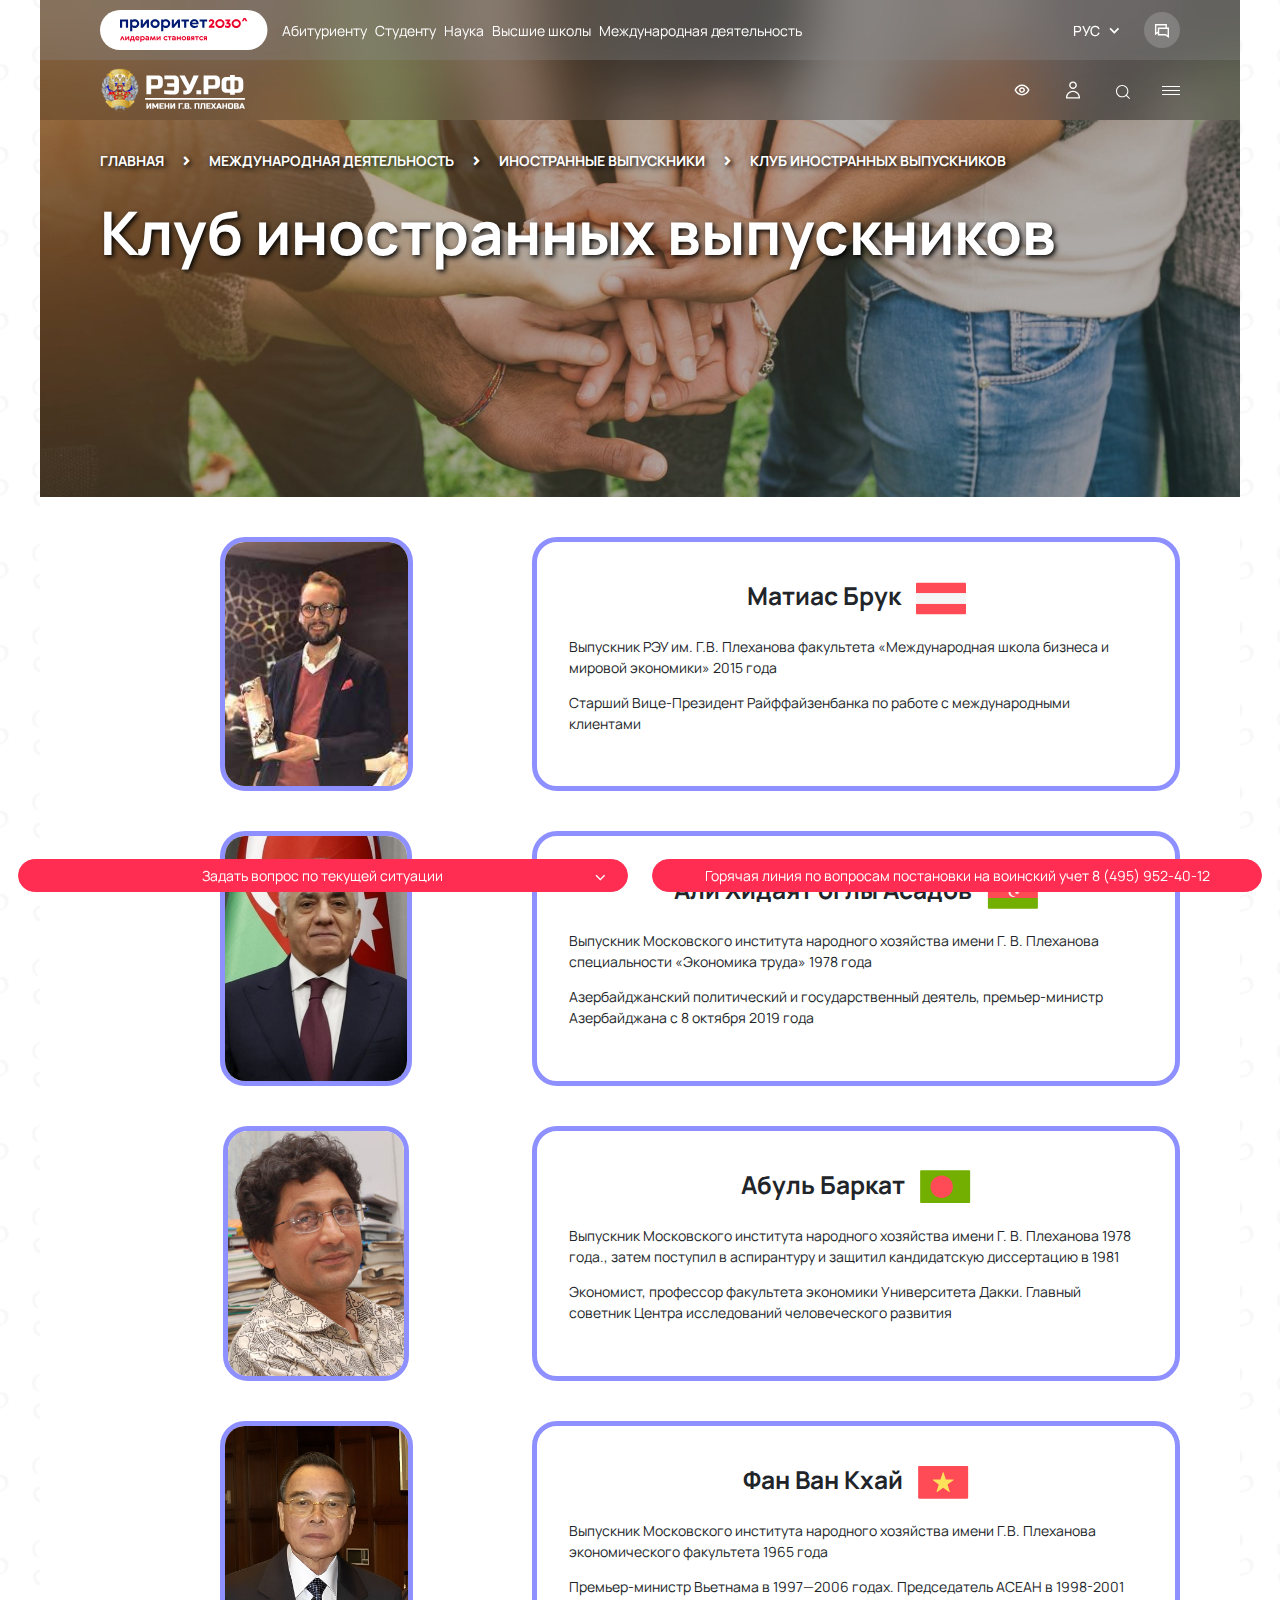
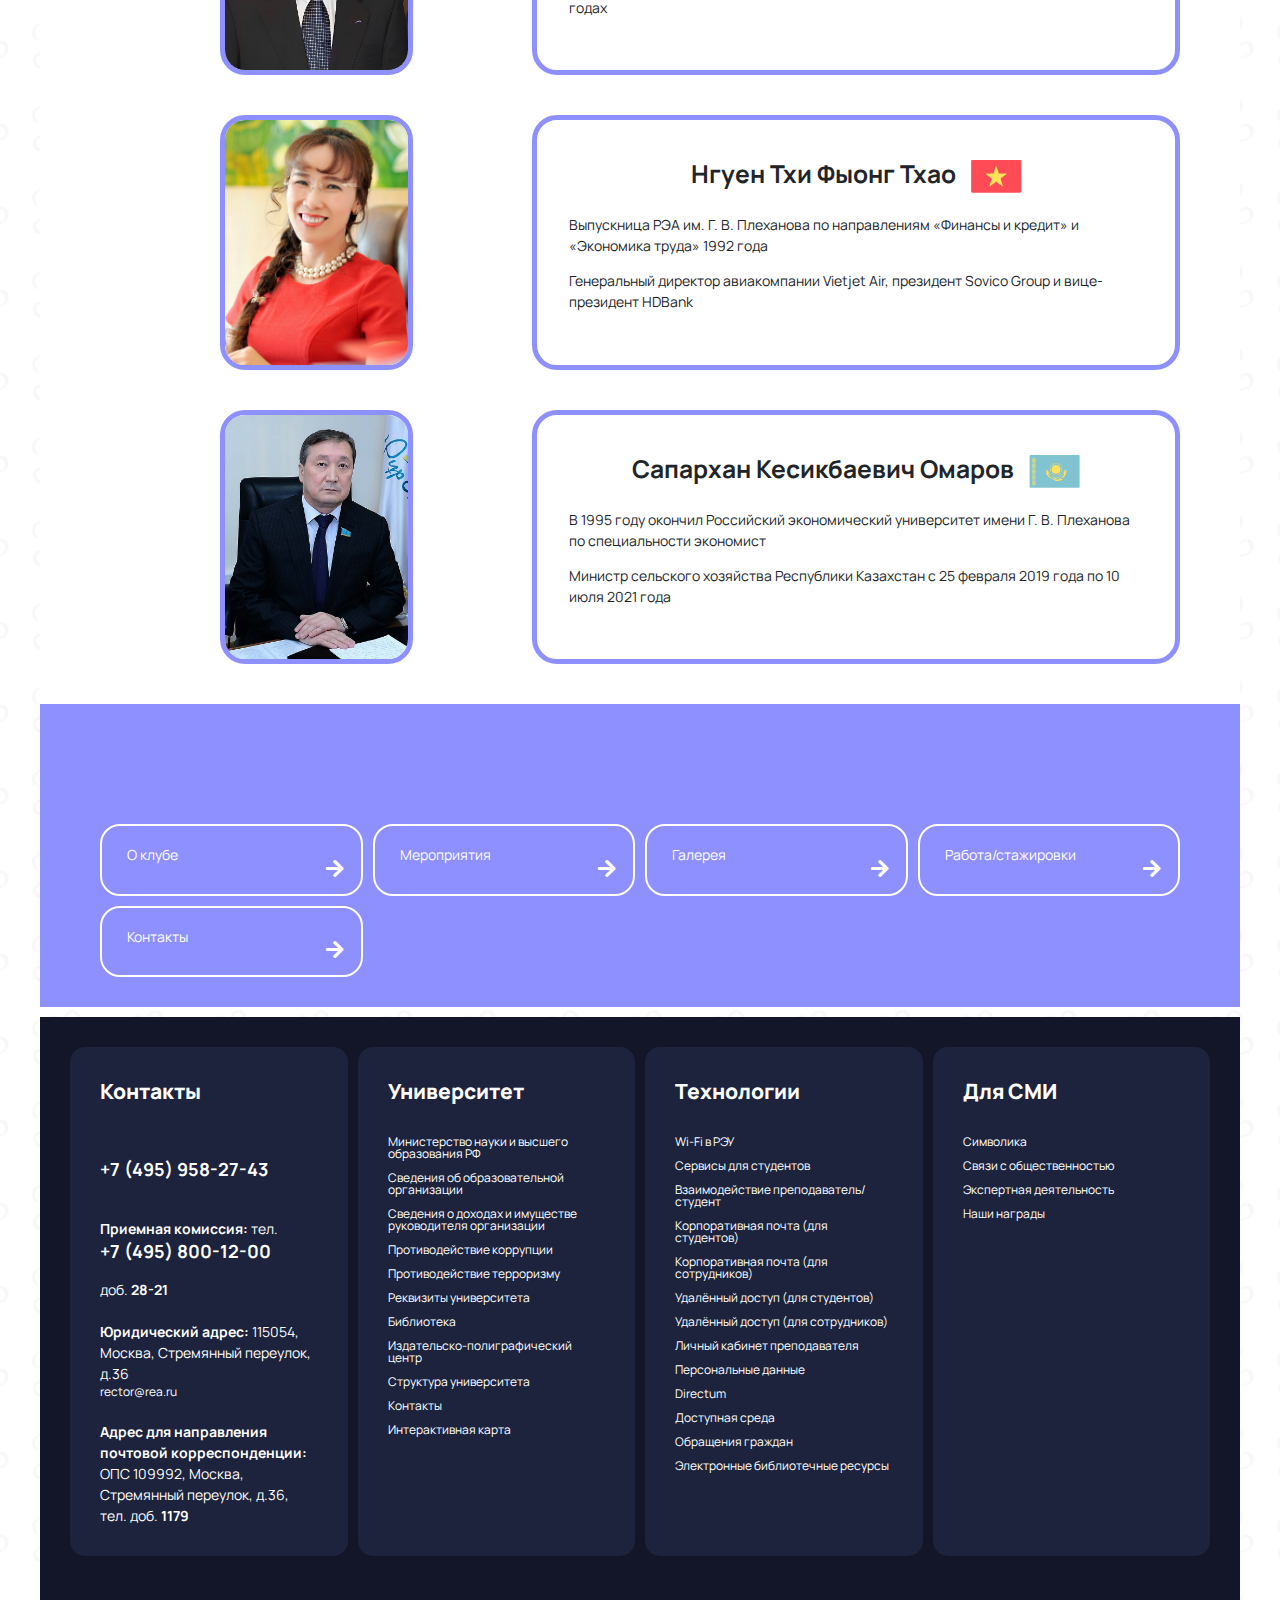
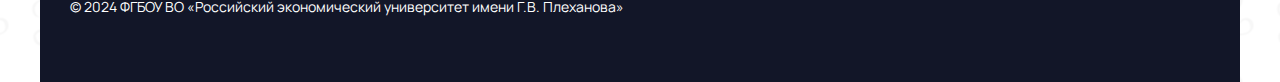
==== index.html @ 21e9872c "Rename klub-inostrannyih-vyipusknikov.html to index.html" ====
<!DOCTYPE html>
<html lang="ru-RU">

<head>
    <meta charset="UTF-8">
    <meta http-equiv="X-UA-Compatible" content="IE=edge">
    <meta name="viewport" content="width=device-width, initial-scale=1">
    <meta name="csrf-param" content="_csrf-frontend">
    <meta name="csrf-token"
        content="WJQtCmitI7JNVRBdXIQ_d-mtiJDfvGZlPMMOCi61R8Z1zR1SXeQa-H4Wfi8XtXdEvMzyopKIHhRY9HpNSdgj9w==">
    <title>Клуб иностранных выпускников - РЭУ им. Г.В. Плеханова</title>

    <meta http-equiv="Content-Type" content="text/html; charset=UTF-8" />

    <link rel="preload" href="rea/fonts/static/Manrope-Regular.ttf" as="font" type="font/ttf" crossorigin>
    <link rel="preload" href="rea/fonts/static/Manrope-Bold.ttf" as="font" type="font/ttf" crossorigin>
    <link rel="preload" href="rea/fonts/static/Manrope-ExtraBold.ttf" as="font" type="font/ttf" crossorigin>
    <link rel="preload" href="rea/fonts/static/Manrope-ExtraLight.ttf" as="font" type="font/ttf" crossorigin>
    <link rel="preload" href="rea/fonts/static/Manrope-Light.ttf" as="font" type="font/ttf" crossorigin>
    <link rel="preload" href="rea/fonts/static/Manrope-Medium.ttf" as="font" type="font/ttf" crossorigin>

    <meta name="description"
        content="Российский экономический университет им. Г.В. Плеханова является крупнейшей образовательной организацией">
    <link href="storage/image/06/06318318e648eccdb2611420fadf16a1.svg" rel="apple-touch-icon">
    <link href="storage/image/06/06318318e648eccdb2611420fadf16a1.svg" rel="shortcut icon">
    <link href="https://use.fontawesome.com/releases/v5.3.1/css/all.css" rel="stylesheet">
    <link href="css/home.css" rel="stylesheet">
    <link href="rea/stylesheet/bootstrap.min.css" rel="stylesheet">
    <link href="rea/stylesheet/bootstrap-custom-components.css" rel="stylesheet">
    <link href="rea/stylesheet/sly.css" rel="stylesheet">
    <link href="rea/javascript/slick.css" rel="stylesheet">
    <link href="rea/stylesheet/slick-theme.css" rel="stylesheet">
    <link href="rea/javascript/owl.carousel.min.css" rel="stylesheet">
    <link href="rea/stylesheet/jquery.fancybox.min.css" rel="stylesheet">
    <link href="rea/stylesheet/main.css" rel="stylesheet">
    <link href="rea/stylesheet/page-news.css" rel="stylesheet">
    <link href="rea/stylesheet/page-search.css" rel="stylesheet">
    <link href="rea/stylesheet/directions-filter-helper.css" rel="stylesheet">
    <link href="rea/stylesheet/staff.css" rel="stylesheet">
    <link href="rea/stylesheet/assist-main.css" rel="stylesheet">
    <link href="rea/stylesheet/assist-modal.css" rel="stylesheet">
    <link href="rea/stylesheet/assist-styles.css" rel="stylesheet">
    <link href="css/select2.min.css" rel="stylesheet">
    <link href="css/select2-bootstrap4.min.css" rel="stylesheet">
    <link href="rea/stylesheet/menu-blocks.css" rel="stylesheet">
    <link href="rea/stylesheet/main-ar.css" rel="stylesheet">
    <script src="assets/2104474/jquery.js"></script>
    <script src="assets/8ab3909c/yii.js"></script>
    <script src="rea/javascript/reu-digital.js"></script>

    <link rel="stylesheet" href="css/main-information.css">
</head>

<body id="top-page" class="inner-page-body">


    <div class="modal fade assistpanelModal" id="assistpanelModal" tabindex="-1" role="dialog"
        aria-labelledby="assistpanelLabel" aria-hidden="true">
        <div class="modal-dialog  modal-lg" role="document">
            <div class="modal-content">
                <div class="modal-header">
                    <button type="button" class="close cl-dop assist-modal-close" data-dismiss="modal"
                        aria-label="Close">
                        <i class="fa fa-times"></i>
                    </button>
                    <h3 class="modal-title text-center" id="exampleModalLabel">
                        Настройки для слабовидящих </h3>
                </div>
                <div class="modal-body">
                    <div class="special-access-wrap">
                        <div class="assist-bar" id="assist-bar">
                            <div class="row">
                                <div class="assist-bar-section size-section col-lg-12">
                                    <span class="assist-secion-label">
                                        Размер шрифта </span>
                                    <ul class="size-select">
                                        <li class="size-normal active" data-classname="" data-discard="true"
                                            title="Сброс">A</li>
                                        <li class="size-increased" data-classname="assist-increased"
                                            title="Увеличенный">A</li>
                                        <li class="size-medium" data-classname="assist-medium" title="Крупный">A</li>
                                        <li class="size-large" data-classname="assist-large" title="Большой">A</li>
                                    </ul>
                                </div>



                                <div class="assist-bar-section color-section col-lg-12">
                                    <span class="assist-secion-label">
                                        Цвет сайта </span>
                                    <ul class="color-select">
                                        <li class="color-default active" data-classname="" data-discard="true">А</li>
                                        <li class="color-normal" data-classname="assist-white">А</li>
                                        <li class="color-invert" data-classname="assist-invert">А</li>
                                        <li class="color-blue" data-classname="assist-blue">А</li>
                                    </ul>
                                </div>
                                <div class="assist-bar-section col-lg-12 image-section">
                                    <span class="assist-secion-label">
                                        Изображения </span>
                                    <ul class="image-select">
                                        <li class="image-normal  active" data-classname="" data-discard="true">
                                            <img src="rea/images/assist-ico-img.svg">
                                            &nbsp;Цветные
                                        </li>
                                        <li class="image-none" data-classname="assist-no-image">
                                            <img src="rea/images/assist-ico-no-img.svg">
                                            &nbsp;Отключить
                                        </li>
                                    </ul>
                                </div>


                                <div class="assist-bar-section col-lg-12 font-section">
                                    <span class="assist-secion-label">
                                        Шрифт </span>
                                    <ul class="font-select">
                                        <li class="font-arial active" data-classname="" data-discard="true">
                                            Без засечек </li>
                                        <li class="font-times" data-classname="assist-font-times">
                                            С засечками </li>
                                    </ul>
                                </div>

                                <div class="assist-bar-section  spacing-section col-lg-12">
                                    <span class="assist-secion-label">
                                        Интервал между буквами </span>
                                    <ul class="spacing-select">
                                        <li class="spacing-normal  active" data-classname="" data-discard="true">
                                            Нормальный </li>
                                        <li class="spacing-medium" data-classname="assist-spacing-medium">
                                            Увеличенный </li>
                                        <li class="spacing-large" data-classname="assist-spacing-large">
                                            Большой </li>
                                    </ul>
                                </div>
                                <div class="assist-bar-section col-lg-12 lineheight-section">
                                    <span class="assist-secion-label">
                                        Интервал между строками </span>
                                    <ul class="lineheight-select">
                                        <li class="lineheight-normal  active" data-classname="" data-discard="true">
                                            Нормальный<br>
                                            интервал </li>
                                        <li class="lineheight-medium" data-classname="assist-lineheight-medium">
                                            Увеличенный<br>
                                            интервал </li>
                                        <li class="lineheight-large" data-classname="assist-lineheight-large">
                                            Большой<br>
                                            интервал </li>
                                    </ul>
                                </div>

                            </div>
                        </div>
                    </div>
                </div>
                <div class="modal-footer text-center">

                    <button type="button" class="btn btn-primary btn-discard-assist btn-discard-assist "
                        id="btn-discard-assist">
                        <i class="fa fa-refresh" aria-hidden="true"></i>
                        &nbsp;Сбросить </button>

                    <button type="button" class="btn btn-secondary cl-dop btn-close-assist" id="btn-close-assist"
                        data-dismiss="modal">
                        <i class="fa fa-times"></i>
                        &nbsp;Закрыть </button>

                </div>
            </div>
        </div>
    </div>

    <div class="flex-top-header">
        <div class="header-nav-wrap">
            <div class="container">
                <div class="menu-block">
                    <div class="priority-2030-btn mr-3">
                        <a href="/spetsproekt/prioritet-2030"><img src="rea/images/priority-2030-svg.svg" width="168"
                                height="42"></a>
                    </div>

                    <nav class="menu-home-blocks"><a href="/pk/entrant">Абитуриенту</a><a
                            href="/studentu">Студенту</a><a href="/science">Наука</a><a href="/structure/hs">Высшие
                            школы</a><a href="/mejdunarodnaya-deyatelnost">Международная деятельность</a></nav>
                    <div class="ml-auto menu-language-nav dropdown">
                        <button class="dropdown-toggle menu-language-button" type="button" id="dropdownMenuButton"
                            data-toggle="dropdown" aria-haspopup="true" aria-expanded="false">
                            РУС
                            <!--
                        <img src="/rea/images/flagRU.svg" width="27" height="20" title="Русская версия">
                                                                                                                                                -->
                        </button>
                        <ul class=" dropdown-menu" aria-labelledby="dropdownMenuButton">
                            <li class="dropdown-item">
                                <a href="/~lang/en-UK" title="English version">ENG</a>
                            </li>
                            <li class="dropdown-item">
                                <a href="/~lang/es-ES" title="Spanish version">ESP</a>
                            </li>
                            <li class="dropdown-item">
                                <a href="/~lang/ch-CH" title="Chinese version">CHN</a>
                            </li>
                            <!--                            <li class="dropdown-item">
                                <a href="/~lang/ar-AE" title="Emirates version">UAE</a>                            </li>
                        -->
                            <!--
                                                                        <li class="dropdown-item">
                            <a href="/~lang/en-UK" title="English version"><img src="/rea/images/flagEN.svg" width="27" height="20" alt=""></a>                        </li>
                                                                        <li class="dropdown-item">
                            <a href="/~lang/es-ES" title="Spanish version"><img src="/rea/images/flagES.svg" width="27" height="20" alt=""></a>                        </li>
                                                                        <li class="dropdown-item">
                            <a href="/~lang/ch-CH" title="Chinese version"><img src="/rea/images/flagCN.svg" width="27" height="20" alt=""></a>                        </li>
                                                                            <li class="dropdown-item">
                                <a href="/~lang/ar-AE" title="Emirates version"><img src="/rea/images/flagAR.png" width="27" height="20" alt=""></a>                            </li>
                                                -->
                        </ul>
                    </div>


                    <div class="btn-header-question-wrap ml-3">
                        <button class="btn btn-header-question" id="js-btn-header-question">
                            Вопрос приемной комиссии </button>
                    </div>


                    <button class="burger-menu burger-mobile-landcape js-toggle-menu-landscape" style="display:none">
                        <span class="burger-icon"></span>
                    </button>
                    <!-- 	<div class="menu-external-links ">
                         <a href="#">Поступление</a>

                        <a href="#">Высшие школы</a>


                    </div> -->

                </div>
            </div>
        </div>
        <div class="container">
            <div class="flex-row-top">
                <a href="https://www.xn--p1ag3a.xn--p1ai/news/24490-plehanovskiy-universitet-pervyiy--sredi-vuzov-rossii-udostoen-gosudarstvennoy-nagradyi-za-uspehi-v-trude"
                    class="order-for-success" title="Почетный знак Российской Федерации за успехи в труде">
                    <img src="rea/images/order-for-success.svg" width="40" height="46">
                </a>
                <a href="/" title="Home page" class="logo-block">
                    <span class="image-logo">
                        <img src="logo/rea-logo.svg" width="100">
                    </span>
                    <span class="text-logo">
                        <span class="slogan-full">
                            Российский экономический университет имени&nbsp;Г.В.&nbsp;Плеханова <span
                                class="slogan-short"></span>
                        </span>
                    </span>
                </a>


                <div class="user-menu-icons">
                    <button type="button" class="user-menu-item" data-toggle="modal" data-target="#assistpanelModal">
                        <svg width="16" height="12" viewBox="0 0 16 12" fill="none" xmlns="http://www.w3.org/2000/svg">
                            <path
                                d="M15.4374 5.725C13.9229 2.50063 11.0739 0.5 8 0.5C4.92607 0.5 2.07706 2.50063 0.562592 5.725C0.521309 5.81174 0.5 5.90536 0.5 6C0.5 6.09464 0.521309 6.18826 0.562592 6.275C2.07706 9.49938 4.92607 11.5 8 11.5C11.0739 11.5 13.9229 9.49938 15.4374 6.275C15.4787 6.18826 15.5 6.09464 15.5 6C15.5 5.90536 15.4787 5.81174 15.4374 5.725ZM8 10.125C5.62333 10.125 3.37411 8.55062 2.07706 6C3.37411 3.44937 5.62333 1.875 8 1.875C10.3767 1.875 12.6259 3.44937 13.9229 6C12.6259 8.55062 10.3767 10.125 8 10.125ZM8 3.25C7.40686 3.25 6.82705 3.41128 6.33387 3.71346C5.84069 4.01563 5.45631 4.44512 5.22933 4.94762C5.00234 5.45012 4.94295 6.00305 5.05867 6.5365C5.17438 7.06995 5.46001 7.55995 5.87942 7.94454C6.29883 8.32914 6.83319 8.59105 7.41493 8.69716C7.99667 8.80327 8.59966 8.74881 9.14765 8.54067C9.69564 8.33253 10.164 7.98005 10.4935 7.52782C10.8231 7.07558 10.999 6.5439 10.999 6C10.999 5.27065 10.683 4.57118 10.1206 4.05546C9.55817 3.53973 8.79537 3.25 8 3.25ZM8 7.375C7.70343 7.375 7.41352 7.29436 7.16694 7.14327C6.92035 6.99218 6.72816 6.77744 6.61466 6.52619C6.50117 6.27494 6.47148 5.99847 6.52933 5.73175C6.58719 5.46503 6.73 5.22003 6.93971 5.02773C7.14942 4.83543 7.4166 4.70447 7.70747 4.65142C7.99834 4.59837 8.29983 4.6256 8.57382 4.72967C8.84782 4.83374 9.08201 5.00997 9.24677 5.23609C9.41153 5.46221 9.49948 5.72805 9.49948 6C9.49948 6.36467 9.3415 6.71441 9.06029 6.97227C8.77908 7.23013 8.39769 7.375 8 7.375Z"
                                fill="white" />
                        </svg>
                    </button>
                    <a href="https://student.rea.ru/" class="user-menu-item user-menu">
                        <svg width="14" height="18" viewBox="0 0 14 18" fill="none" xmlns="http://www.w3.org/2000/svg">
                            <path fill-rule="evenodd" clip-rule="evenodd"
                                d="M7 0.5C4.87994 0.5 3.16129 2.15884 3.16129 4.20513C3.16129 6.25141 4.87994 7.91026 7 7.91026C9.12006 7.91026 10.8387 6.25141 10.8387 4.20513C10.8387 2.15884 9.12006 0.5 7 0.5ZM4.51613 4.20513C4.51613 2.88106 5.6282 1.80769 7 1.80769C8.3718 1.80769 9.48387 2.88106 9.48387 4.20513C9.48387 5.5292 8.3718 6.60256 7 6.60256C5.6282 6.60256 4.51613 5.5292 4.51613 4.20513Z"
                                fill="white" />
                            <path fill-rule="evenodd" clip-rule="evenodd"
                                d="M7 9.65385C3.13401 9.65385 0 12.6788 0 16.4103V17.5H14V16.4103C14 12.6788 10.866 9.65385 7 9.65385ZM7 10.9615C10.0421 10.9615 12.5222 13.2841 12.6407 16.1923H1.35927C1.4778 13.2841 3.95789 10.9615 7 10.9615Z"
                                fill="white" />
                        </svg>
                    </a>
                    <button type="button" class="user-menu-item">
                        <a class="search-menu">
                            <svg width="14" height="14" viewBox="0 0 14 14" fill="none"
                                xmlns="http://www.w3.org/2000/svg">
                                <path fill-rule="evenodd" clip-rule="evenodd"
                                    d="M6.18354 0C2.76846 0 0 2.76846 0 6.18354C0 9.59861 2.76846 12.3671 6.18354 12.3671C7.70025 12.3671 9.08943 11.821 10.1652 10.9147L13.2504 14L14 13.2504L10.9147 10.1652C11.821 9.08943 12.3671 7.70025 12.3671 6.18354C12.3671 2.76846 9.59861 0 6.18354 0ZM1.06003 6.18354C1.06003 3.3539 3.3539 1.06003 6.18354 1.06003C9.01317 1.06003 11.307 3.3539 11.307 6.18354C11.307 9.01317 9.01317 11.307 6.18354 11.307C3.3539 11.307 1.06003 9.01317 1.06003 6.18354Z"
                                    fill="white" />
                            </svg>
                        </a>
                    </button>
                    <button type="button" class="user-menu-item burger-menu js-toggle-menu">
                        <span class="burger-icon"></span>
                    </button>
                </div>
            </div>

        </div>
    </div>

    <div class="fixed-menu  fixed-menu-inner-page">
        <div class="inside-fixed-menu">
            <div class="full-inside-menu">

                <div class="search-input-block show-search_">
                    <div class="inside-search-input">
                        <span class="input-search-with-icon">
                            <span class="search-icon">
                                <svg width="14" height="14" viewBox="0 0 14 14" fill="none"
                                    xmlns="http://www.w3.org/2000/svg">
                                    <path fill-rule="evenodd" clip-rule="evenodd"
                                        d="M6.18354 0C2.76846 0 0 2.76846 0 6.18354C0 9.59861 2.76846 12.3671 6.18354 12.3671C7.70025 12.3671 9.08943 11.821 10.1652 10.9147L13.2504 14L14 13.2504L10.9147 10.1652C11.821 9.08943 12.3671 7.70025 12.3671 6.18354C12.3671 2.76846 9.59861 0 6.18354 0ZM1.06003 6.18354C1.06003 3.3539 3.3539 1.06003 6.18354 1.06003C9.01317 1.06003 11.307 3.3539 11.307 6.18354C11.307 9.01317 9.01317 11.307 6.18354 11.307C3.3539 11.307 1.06003 9.01317 1.06003 6.18354Z"
                                        fill="white" />
                                </svg>
                            </span>
                            <span class="clear-icon">
                                <svg width="14" height="14" viewBox="0 0 14 14" fill="none"
                                    xmlns="http://www.w3.org/2000/svg">
                                    <path d="M7 6L1 0L0 1L6 7L0 13L1 14L7 8L13 14L14 13L8 7L14 1L13 0L7 6Z"
                                        fill="black" />
                                </svg>
                            </span>
                            <form id="form-search" method="get" action="/~search">
                                <input type="text" class="search-input" id="search-input" name="FilterForm[search]"
                                    placeholder="Поиск по сайту">
                            </form>
                        </span>
                    </div>
                </div>

                <div class="grid flex-row-menu-inside" id="menu">

                    <div class="grid-item p-0 m-0 col-12 col-md-6 col-lg-4 btn-header-documents-grid-container">
                        <div class="btn-header-documents-wrap mb-4">
                            <a class="btn btn-secondary btn-header-documents"
                                href="https://www.xn--p1ag3a.xn--p1ai/%D0%BF%D1%80%D0%B8%D0%B5%D0%BC" target="_blank">
                                Подать документы на поступление </a>
                        </div>
                    </div>

                    <div class="grid-item universitet-flex white-flex-block col-12 col-md-6 col-lg-4">
                        <a href="/pk/entrant"><span class="name-block-white">Абитуриенту</span></a>
                        <br><a href="/studentu"><span class="name-block-white">Студенту</span></a>
                        <br><a href="/science"><span class="name-block-white">Наука</span></a>
                        <br><a href="/structure/hs"><span class="name-block-white">Высшие школы</span></a>
                        <br><a href="/mejdunarodnaya-deyatelnost"><span class="name-block-white">Международная
                                деятельность</span></a>
                    </div>

                    <div class="grid-item social-reu white-flex-block  col-12 col-md-6 col-lg-4"
                        style="background: #005FFF;">
                        <span class="name-reu">РЭУ в</span>
                        <nav><a href="https://vk.com/reu">ВКонтакте</a><a
                                href="https://t.me/PlekhanovUniverse">Telegram</a><a
                                href="https://ok.ru/group/62381463765190">Одноклассники</a><a
                                href="https://rutube.ru/channel/23762147/">Rutube</a><a
                                href="https://zen.yandex.ru/rea">Яндекс Дзен</a></nav>
                    </div>

                    <div class="grid-item menu-flex white-flex-block  col-12 col-md-6 col-lg-4">
                        <a href="/education/ob-universitete"><span
                                class="name-block-white">Университет&nbsp;&gt;</span></a>
                        <nav>
                            <a href="https://www.rea.ru/sveden/">Сведения об образовательной организации</a>
                            <a href="/mejdunarodnaya-deyatelnost">Международная деятельность</a>
                            <a href="https://ibs.rea.ru/uploads/panorama/index.html">Виртуальная панорама</a>
                            <a href="/education/ob-universitete/istoriya-universiteta">История</a>
                            <a href="/education/ob-universitete/simvolika">Символика</a>
                            <a href="/education/ob-universitete/nashi-nagradyi">Наши награды</a>
                            <a href="/education/ob-universitete/kontaktyi">Контакты</a>
                            <a href="/education/ob-universitete">Об университете</a>
                            <a href="/reu-v-reytingah">РЭУ в рейтингах</a>
                            <a href="https://in.umap.world/reu">Интерактивная карта</a>
                        </nav>
                    </div>
                    <div class="grid-item menu-flex white-flex-block  col-12 col-md-6 col-lg-4">
                        <a href="/pk/entrant"><span class="name-block-white">Абитуриенту&nbsp;&gt;</span></a>
                        <nav>
                            <a href="/pk/entrant/srednee-professionalnoe-obrazovanie">Колледжи и лицеи</a>
                            <a href="/pk/entrant/plehanovskaya-olimpiada-shkolnikov">Плехановская олимпиада
                                школьников</a>
                            <a href="/pk/entrant/podgotovitelnie-kursi">Подготовительные курсы</a>
                            <a href="/pk/entrant/bakalavriat-i-spetsialitet">Бакалавриат и специалитет</a>
                            <a href="/pk/entrant/magistratura">Магистратура</a>
                            <a
                                href="/structure/departments/upravlenie-attestatsii-i-podgotovki-nauchnyih-kadrov/postuplenie-v-aspiranturu">Докторантура
                                и аспирантура</a>
                            <a href="https://do.rea.ru">Дополнительное образование</a>
                        </nav>
                    </div>
                    <div class="grid-item menu-flex white-flex-block  col-12 col-md-6 col-lg-4">
                        <a href="https://do.rea.ru/"><span class="name-block-white">ДОПОЛНИТЕЛЬНОЕ ПРОФЕССИОНАЛЬНОЕ
                                ОБРАЗОВАНИЕ&nbsp;&gt;</span></a>
                        <nav>
                            <a href="https://mba.rea.ru/">Master of Business Administration (MBA)</a>
                            <a href="https://do.rea.ru/perepodgotovka">Профессиональная переподготовка</a>
                            <a href="https://do.rea.ru/povyshenie-kvalifikatsii">Повышение квалификации</a>
                            <a href="https://do.rea.ru/kursy-seminary-itreningi">Мастер-классы, семинары и тренинги</a>
                            <a href="https://do.rea.ru/distantsionnoe-obuchenie">Программы ДПО в дистанционном
                                формате</a>
                            <a
                                href="/structure/departments/institut-biznesa-i-upravlencheskogo-obrazovaniya/fakultet-dopolnitelnogo-professionalnogo-obrazovaniya">Факультет
                                дополнительного профессионального образования</a>
                        </nav>
                    </div>
                    <div class="grid-item menu-flex white-flex-block  col-12 col-md-6 col-lg-4">
                        <a href="https://do.rea.ru/obuchenie-po-natsproektu"><span class="name-block-white">БЕСПЛАТНОЕ
                                ОБУЧЕНИЕ. НАЦПРОЕКТ&nbsp;&gt;</span></a>
                    </div>
                    <div class="grid-item menu-flex white-flex-block  col-12 col-md-6 col-lg-4">
                        <a href="/structure"><span class="name-block-white">Структура&nbsp;&gt;</span></a>
                        <nav>
                            <a href="/structure/rektorat">Ректорат</a>
                            <a href="/structure/uchenyiy-sovet">Ученый совет</a>
                            <a href="/structure/hs">Высшие школы, факультеты и институт</a>
                            <a href="/structure/filials">Филиалы</a>
                            <a href="/structure/kafedryi">Кафедры</a>
                            <a href="/structure/affilirovannyie-strukturyi">Аффилированные структуры</a>
                            <a href="/structure/departments">Департаменты, управления, центры и отделы</a>
                            <a href="/structure/kolledji-i-tehnikum">Колледжи и техникум</a>
                            <a href="/pk/entrant/ekonomicheskiy-litsey">Экономический лицей</a>
                            <a href="/structure/departments/vuts">Военный учебный центр</a>
                            <a href="/users">Сотрудники</a>
                        </nav>
                    </div>
                    <div class="grid-item menu-flex white-flex-block  col-12 col-md-6 col-lg-4">
                        <a href="/science/desyatiletie-nauki-i-tehnologiy"><span class="name-block-white">Национальный
                                проект «Наука и университеты»&nbsp;&gt;</span></a>
                    </div>

                    <!-- {load_menu('main_menu')} -->

                </div>
            </div>
        </div>
    </div>

    <template id="assist-header-btns">
        rus
        <div class="btn-header-btns assist-header-btns">

            <div class="dropdown header-documents-dropdown">
                <a class="btn btn-danger d-block btn-header-documents dropdown-toggle" href="#" role="button"
                    id="dropdownMenuLink" data-toggle="dropdown" aria-haspopup="true" aria-expanded="false">Задать
                    вопрос по текущей ситуации</a>
                <div class="dropdown-menu" aria-labelledby="dropdownMenuLink">
                    <a class="dropdown-item collapsed-item-link" data-toggle="modal"
                        data-target="#header-question-psy-Modal" href="#">Психологическая помощь</a>
                    <a class="dropdown-item collapsed-item-link" data-toggle="modal"
                        data-target="#header-question-ur-Modal" href="#">Юридическая помощь</a>
                </div>
            </div>

            <div class="btn-header-uchet-wrap " style="position: relative;z-index: 0;">
                <a style=" white-space:normal;" class="btn btn-danger btn-header-documents d-block"
                    href="tel:84959524012">Горячая линия по вопросам постановки на воинский учет
                    8&nbsp;(495)&nbsp;952&#8209;40&#8209;12 </a>
            </div>

            <div class="header-btn-wrap d-none">
                <div class="dropdown header-documents-dropdown">
                    <a class="btn btn-danger btn-header-documents d-block"
                        href="/pk/entrant/plehanovskaya-olimpiada-shkolnikov" target="_blank"
                        id="dropdownMenuLinksScool">
                        Плехановская олимпиада школьников
                    </a>
                </div>
            </div>
        </div>


        <div class="grid flex-row-menu-inside" id="menu">

            <div class="grid-item p-0 m-0 col-12 col-md-6 col-lg-4 btn-header-documents-grid-container">

                <div class="btn-header-documents-wrap d-block d-xl-none mb-4">

                    <div class="dropdown header-documents-dropdown">
                        <a class="btn btn-secondary btn-header-documents dropdown-toggle d-block" href="#" role="button"
                            id="dropdownMenuLink" data-toggle="dropdown" aria-haspopup="true" aria-expanded="false">
                            Подать документы
                        </a>

                        <div class="dropdown-menu" aria-labelledby="dropdownMenuLink">
                            <a class="dropdown-item collapsed-item-link" target="_blank"
                                href="https://mosabi.rea.ru   ">в Москву</a>
                            <a class="dropdown-item collapsed-item-link" target="_blank"
                                href="https://filialabi.rea.ru/">в филиал</a>

                        </div>
                    </div>

                </div>
            </div>

            <div class="grid-item universitet-flex white-flex-block col-12 col-md-6 col-lg-4">
                <a href="/pk/entrant"><span class="name-block-white">Абитуриенту</span></a>
                <br><a href="/studentu"><span class="name-block-white">Студенту</span></a>
                <br><a href="/science"><span class="name-block-white">Наука</span></a>
                <br><a href="/structure/hs"><span class="name-block-white">Высшие школы</span></a>
                <br><a href="/mejdunarodnaya-deyatelnost"><span class="name-block-white">Международная
                        деятельность</span></a>
            </div>

            <div class="grid-item social-reu white-flex-block  col-12 col-md-6 col-lg-4" style="background: #005FFF;">
                <span class="name-reu">РЭУ в</span>
                <nav><a href="https://vk.com/reu">ВКонтакте</a><a href="https://t.me/PlekhanovUniverse">Telegram</a><a
                        href="https://ok.ru/group/62381463765190">Одноклассники</a><a
                        href="https://rutube.ru/channel/23762147/">Rutube</a><a href="https://zen.yandex.ru/rea">Яндекс
                        Дзен</a></nav>
            </div>

            <div class="grid-item menu-flex white-flex-block  col-12 col-md-6 col-lg-4">
                <a href="/education/ob-universitete"><span class="name-block-white">Университет&nbsp;&gt;</span></a>
                <nav>
                    <a href="https://www.rea.ru/sveden/">Сведения об образовательной организации</a>
                    <a href="/mejdunarodnaya-deyatelnost">Международная деятельность</a>
                    <a href="https://ibs.rea.ru/uploads/panorama/index.html">Виртуальная панорама</a>
                    <a href="/education/ob-universitete/istoriya-universiteta">История</a>
                    <a href="/education/ob-universitete/simvolika">Символика</a>
                    <a href="/education/ob-universitete/nashi-nagradyi">Наши награды</a>
                    <a href="/education/ob-universitete/kontaktyi">Контакты</a>
                    <a href="/education/ob-universitete">Об университете</a>
                    <a href="/reu-v-reytingah">РЭУ в рейтингах</a>
                    <a href="https://in.umap.world/reu">Интерактивная карта</a>
                </nav>
            </div>
            <div class="grid-item menu-flex white-flex-block  col-12 col-md-6 col-lg-4">
                <a href="/pk/entrant"><span class="name-block-white">Абитуриенту&nbsp;&gt;</span></a>
                <nav>
                    <a href="/pk/entrant/srednee-professionalnoe-obrazovanie">Колледжи и лицеи</a>
                    <a href="/pk/entrant/plehanovskaya-olimpiada-shkolnikov">Плехановская олимпиада школьников</a>
                    <a href="/pk/entrant/podgotovitelnie-kursi">Подготовительные курсы</a>
                    <a href="/pk/entrant/bakalavriat-i-spetsialitet">Бакалавриат и специалитет</a>
                    <a href="/pk/entrant/magistratura">Магистратура</a>
                    <a
                        href="/structure/departments/upravlenie-attestatsii-i-podgotovki-nauchnyih-kadrov/postuplenie-v-aspiranturu">Докторантура
                        и аспирантура</a>
                    <a href="https://do.rea.ru">Дополнительное образование</a>
                </nav>
            </div>
            <div class="grid-item menu-flex white-flex-block  col-12 col-md-6 col-lg-4">
                <a href="https://do.rea.ru/"><span class="name-block-white">ДОПОЛНИТЕЛЬНОЕ ПРОФЕССИОНАЛЬНОЕ
                        ОБРАЗОВАНИЕ&nbsp;&gt;</span></a>
                <nav>
                    <a href="https://mba.rea.ru/">Master of Business Administration (MBA)</a>
                    <a href="https://do.rea.ru/perepodgotovka">Профессиональная переподготовка</a>
                    <a href="https://do.rea.ru/povyshenie-kvalifikatsii">Повышение квалификации</a>
                    <a href="https://do.rea.ru/kursy-seminary-itreningi">Мастер-классы, семинары и тренинги</a>
                    <a href="https://do.rea.ru/distantsionnoe-obuchenie">Программы ДПО в дистанционном формате</a>
                    <a
                        href="/structure/departments/institut-biznesa-i-upravlencheskogo-obrazovaniya/fakultet-dopolnitelnogo-professionalnogo-obrazovaniya">Факультет
                        дополнительного профессионального образования</a>
                </nav>
            </div>
            <div class="grid-item menu-flex white-flex-block  col-12 col-md-6 col-lg-4">
                <a href="https://do.rea.ru/obuchenie-po-natsproektu"><span class="name-block-white">БЕСПЛАТНОЕ ОБУЧЕНИЕ.
                        НАЦПРОЕКТ&nbsp;&gt;</span></a>
            </div>
            <div class="grid-item menu-flex white-flex-block  col-12 col-md-6 col-lg-4">
                <a href="/structure"><span class="name-block-white">Структура&nbsp;&gt;</span></a>
                <nav>
                    <a href="/structure/rektorat">Ректорат</a>
                    <a href="/structure/uchenyiy-sovet">Ученый совет</a>
                    <a href="/structure/hs">Высшие школы, факультеты и институт</a>
                    <a href="/structure/filials">Филиалы</a>
                    <a href="/structure/kafedryi">Кафедры</a>
                    <a href="/structure/affilirovannyie-strukturyi">Аффилированные структуры</a>
                    <a href="/structure/departments">Департаменты, управления, центры и отделы</a>
                    <a href="/structure/kolledji-i-tehnikum">Колледжи и техникум</a>
                    <a href="/pk/entrant/ekonomicheskiy-litsey">Экономический лицей</a>
                    <a href="/structure/departments/vuts">Военный учебный центр</a>
                    <a href="/users">Сотрудники</a>
                </nav>
            </div>
            <div class="grid-item menu-flex white-flex-block  col-12 col-md-6 col-lg-4">
                <a href="/science/desyatiletie-nauki-i-tehnologiy"><span class="name-block-white">Национальный проект
                        «Наука и университеты»&nbsp;&gt;</span></a>
            </div>

            <!-- {load_menu('main_menu')} -->
        </div>

    </template>

    <!--  <div class="btn-header-consult-form-wrap d-block d-xl-none ">

	<div class="dropdown header-documents-dropdown">
	  <a class="btn btn-secondary btn-header-documents dropdown-toggle" href="#" role="button" id="dropdownMenuLink" data-toggle="dropdown" aria-haspopup="true" aria-expanded="false">
		Задать вопрос по текущей ситуации
	  </a>

	  <div class="dropdown-menu" aria-labelledby="dropdownMenuLink">
		<a class="dropdown-item collapsed-item-link" data-toggle="modal" data-target="#header-question-psy-Modal" href="#" >Психологическая помощь</a>
		<a class="dropdown-item collapsed-item-link" data-toggle="modal" data-target="#header-question-ur-Modal" href="#">Юридическая помощь</a>

	  </div>
	</div>

</div> -->

    <!-- Modal -->
    <div class="modal fade" id="header-question-psy-Modal" tabindex="-1" role="dialog" aria-labelledby=""
        aria-hidden="true">
        <div class="modal-dialog" role="document">
            <div class="modal-content">

                <div class="modal-body p-3">
                    <button type="button" class="close" data-dismiss="modal" aria-label="Close">
                        <span aria-hidden="true">&times;</span>
                    </button>

                    <h5 class="modal-title mt-0 mb-4 text-center" id="exampleModalLabel">Форма запроса психологической
                        помощи</h5>

                    <div class="form-wrap">

                        <form id="header-question-modal-form-psy" class="header-question-modal-form"
                            action="/~feedback-p" method="post">
                            <input type="hidden" name="_csrf-frontend"
                                value="WJQtCmitI7JNVRBdXIQ_d-mtiJDfvGZlPMMOCi61R8Z1zR1SXeQa-H4Wfi8XtXdEvMzyopKIHhRY9HpNSdgj9w==">
                            <p>Задайте ваш вопрос заполнив поля ниже:</p>
                            <div class="form-group row">
                                <label for="header-question-name" class="col-4 col-form-label">Ваше имя <span
                                        class="mark-required text-danger">*</span></label>
                                <div class="col-8">
                                    <div class="form-group field-appformpanic-fio required">

                                        <input type="text" id="appformpanic-fio" class="form-control"
                                            name="AppFormPanic[fio]" aria-required="true">

                                        <div class="help-block"></div>
                                    </div>
                                </div>
                            </div>
                            <div class="form-group row">
                                <label for="header-question-phone" class="col-4 col-form-label">Телефон
                                    (по&nbsp;желанию)</label>
                                <div class="col-8">
                                    <div class="form-group field-header-question-phone1">

                                        <input type="phone" id="header-question-phone1" class="form-control"
                                            name="AppFormPanic[telephone]" placeholder="+7 (___) ___-__-__">

                                        <div class="help-block"></div>
                                    </div>
                                </div>
                            </div>
                            <div class="form-group row">
                                <label for="header-question-mail" class="col-4 col-form-label">E-mail для связи <span
                                        class="mark-required text-danger">*</span></label>
                                <div class="col-8">
                                    <div class="form-group field-appformpanic-email required">

                                        <input type="email" id="appformpanic-email" class="form-control"
                                            name="AppFormPanic[email]" aria-required="true">

                                        <div class="help-block"></div>
                                    </div>
                                </div>
                            </div>

                            <div class="form-group row">
                                <div class="col-8 offset-4">
                                    <div class="form-group field-appformpanic-is_student">

                                        <input type="hidden" name="AppFormPanic[is_student]" value="0"><label><input
                                                type="checkbox" id="appformpanic-is_student"
                                                name="AppFormPanic[is_student]" value="1"> Я студент РЭУ <span
                                                class="mark-required text-danger">*</span></label>

                                        <div class="help-block"></div>
                                    </div>
                                    <div class="form-group field-appformpanic-is_worker">

                                        <input type="hidden" name="AppFormPanic[is_worker]" value="0"><label><input
                                                type="checkbox" id="appformpanic-is_worker"
                                                name="AppFormPanic[is_worker]" value="1"> Я сотрудник РЭУ <span
                                                class="mark-required text-danger">*</span></label>

                                        <div class="help-block"></div>
                                    </div>
                                </div>
                            </div>

                            <div class="form-group row">
                                <label for="header-question-text" class="col-4 col-form-label">Ваш вопрос <span
                                        class="mark-required text-danger">*</span></label>
                                <div class="col-8">
                                    <div class="form-group field-appformpanic-text required">

                                        <textarea id="appformpanic-text" class="form-control" name="AppFormPanic[text]"
                                            maxlength="500" rows="5" aria-required="true"></textarea>

                                        <div class="help-block"></div>
                                    </div>
                                </div>
                            </div>
                            <div class="modal-btns-wrap text-center">
                                <button type="submit" class="btn btn-danger ">Отправить</button>
                                <div style="display: none">
                                    <div class="form-group field-appformpanic-type">

                                        <input type="hidden" id="appformpanic-type" class="form-control"
                                            name="AppFormPanic[type]" value="psy">

                                        <div class="help-block"></div>
                                    </div>
                                </div>
                            </div>

                            <div class="form-panic-text">
                                *Консультации проводятся только для студентов и сотрудников университета. По вопросам
                                обратитесь, пожалуйста, на горячую линию для информирования граждан по вопросам
                                частичной мобилизации по номеру 122 или на горячую линию Минобрнауки России: 8 (800)
                                222-55-71 (доб. 1, доб. 2).

                            </div>
                        </form>
                    </div>

                </div>

            </div>
        </div>
    </div>

    <!-- Modal -->
    <div class="modal fade" id="header-question-ur-Modal" tabindex="-1" role="dialog" aria-labelledby=""
        aria-hidden="true">
        <div class="modal-dialog" role="document">
            <div class="modal-content">

                <div class="modal-body p-3">
                    <button type="button" class="close" data-dismiss="modal" aria-label="Close">
                        <span aria-hidden="true">&times;</span>
                    </button>

                    <h5 class="modal-title mt-0 mb-4 text-center" id="exampleModalLabel">Форма запроса юридической
                        помощи</h5>

                    <div class="form-wrap">
                        <form id="header-question-modal-form-ur" class="header-question-modal-form"
                            action="/~feedback-p" method="post">
                            <input type="hidden" name="_csrf-frontend"
                                value="WJQtCmitI7JNVRBdXIQ_d-mtiJDfvGZlPMMOCi61R8Z1zR1SXeQa-H4Wfi8XtXdEvMzyopKIHhRY9HpNSdgj9w==">
                            <p>Задайте ваш вопрос заполнив поля ниже:</p>
                            <div class="form-group row">
                                <label for="header-question-name" class="col-4 col-form-label">Ваше имя <span
                                        class="mark-required text-danger">*</span></label>
                                <div class="col-8">
                                    <div class="form-group field-appformpanic-fio required">

                                        <input type="text" id="appformpanic-fio" class="form-control"
                                            name="AppFormPanic[fio]" aria-required="true">

                                        <div class="help-block"></div>
                                    </div>
                                </div>
                            </div>
                            <div class="form-group row">
                                <label for="header-question-phone" class="col-4 col-form-label">Телефон
                                    (по&nbsp;желанию)</label>
                                <div class="col-8">
                                    <div class="form-group field-header-question-phone2">

                                        <input type="phone" id="header-question-phone2" class="form-control"
                                            name="AppFormPanic[telephone]" placeholder="+7 (___) ___-__-__">

                                        <div class="help-block"></div>
                                    </div>
                                </div>
                            </div>
                            <div class="form-group row">
                                <label for="header-question-mail" class="col-4 col-form-label">E-mail для связи <span
                                        class="mark-required text-danger">*</span></label>
                                <div class="col-8">
                                    <div class="form-group field-appformpanic-email required">

                                        <input type="email" id="appformpanic-email" class="form-control"
                                            name="AppFormPanic[email]" aria-required="true">

                                        <div class="help-block"></div>
                                    </div>
                                </div>
                            </div>
                            <div class="form-group row">
                                <div class="col-8 offset-4">
                                    <div class="form-group field-appformpanic-is_student">

                                        <input type="hidden" name="AppFormPanic[is_student]" value="0"><label><input
                                                type="checkbox" id="appformpanic-is_student"
                                                name="AppFormPanic[is_student]" value="1"> Я студент РЭУ <span
                                                class="mark-required text-danger">*</span></label>

                                        <div class="help-block"></div>
                                    </div>
                                    <div class="form-group field-appformpanic-is_worker">

                                        <input type="hidden" name="AppFormPanic[is_worker]" value="0"><label><input
                                                type="checkbox" id="appformpanic-is_worker"
                                                name="AppFormPanic[is_worker]" value="1"> Я сотрудник РЭУ <span
                                                class="mark-required text-danger">*</span></label>

                                        <div class="help-block"></div>
                                    </div>
                                </div>
                            </div>
                            <div class="form-group row">
                                <label for="header-question-text" class="col-4 col-form-label">Ваш вопрос <span
                                        class="mark-required text-danger">*</span></label>
                                <div class="col-8">
                                    <div class="form-group field-appformpanic-text required">

                                        <textarea id="appformpanic-text" class="form-control" name="AppFormPanic[text]"
                                            maxlength="500" rows="5" aria-required="true"></textarea>

                                        <div class="help-block"></div>
                                    </div>
                                </div>
                            </div>
                            <div class="modal-btns-wrap text-center">
                                <button type="submit" class="btn btn-danger">Отправить</button>
                                <div style="display: none">
                                    <div class="form-group field-appformpanic-type">

                                        <input type="hidden" id="appformpanic-type" class="form-control"
                                            name="AppFormPanic[type]" value="ur">

                                        <div class="help-block"></div>
                                    </div>
                                </div>
                            </div>

                            <div class="form-panic-text">
                                *Консультации проводятся только для студентов и сотрудников университета. По вопросам
                                обратитесь, пожалуйста, на горячую линию для информирования граждан по вопросам
                                частичной мобилизации по номеру 122 или на горячую линию Минобрнауки России: 8 (800)
                                222-55-71 (доб. 1, доб. 2).
                            </div>
                        </form>
                    </div>

                </div>

            </div>
        </div>
    </div>

    <div class="head-btn-wrap-1">

        <div class="btn-header-btns">

            <div class="dropdown header-documents-dropdown">
                <a class="btn btn-danger d-block btn-header-documents dropdown-toggle" href="#" role="button"
                    id="dropdownMenuLink" data-toggle="dropdown" aria-haspopup="true" aria-expanded="false">
                    Задать вопрос по текущей ситуации
                </a>

                <div class="dropdown-menu" aria-labelledby="dropdownMenuLink">
                    <a class="dropdown-item collapsed-item-link" data-toggle="modal"
                        data-target="#header-question-psy-Modal" href="#">Психологическая помощь</a>
                    <a class="dropdown-item collapsed-item-link" data-toggle="modal"
                        data-target="#header-question-ur-Modal" href="#">Юридическая помощь</a>

                </div>
            </div>

            <div class="btn-header-uchet-wrap " style="position: relative;z-index: 0;">
                <a style=" white-space:normal;" class="btn btn-danger btn-header-documents d-block"
                    href="tel:84959524012">Горячая линия по вопросам постановки на воинский учет
                    8&nbsp;(495)&nbsp;952&#8209;40&#8209;12 </a>
            </div>


            <div class="header-btn-wrap d-none">
                <div class="dropdown header-documents-dropdown">
                    <a class="btn btn-danger btn-header-documents d-block"
                        href="/pk/entrant/plehanovskaya-olimpiada-shkolnikov" target="_blank"
                        id="dropdownMenuLinksScool">
                        Плехановская олимпиада школьников
                    </a>

                    <!--  <div class="dropdown-menu" aria-labelledby="dropdownMenuLink" x-placement="bottom-start" style="position: absolute; transform: translate3d(0px, 39px, 0px); top: 0px; left: 0px; will-change: transform;">
				<a class="dropdown-item collapsed-item-link" target="_blank" href="https://mosabi.rea.ru   ">в Москву</a>
				<a class="dropdown-item collapsed-item-link" target="_blank" href="https://filialabi.rea.ru/">в филиал</a>

			  </div> -->
                </div>
            </div>
        </div>

    </div>

    <!-- Modal -->
    <div class="modal fade hot-question-modal" id="hotQuestionModal" tabindex="-1" role="dialog"
        aria-labelledby="exampleModalLabel" aria-hidden="true">
        <div class="modal-dialog" role="document">
            <div class="modal-content">
                <div class="modal-header">
                    <img src="rea/images/icon-question.svg" width="10" height="14" alt="Вопросы по текущей ситуации">
                    <button type="button" class="close" data-dismiss="modal" aria-label="Close">
                        <span aria-hidden="true">&times;</span>
                    </button>
                </div>
                <div class="modal-body">
                    <div class="hot-questions">
                        <p>Задать вопрос по текущей ситуации</p>
                        <a class="hot-question-help" data-toggle="modal" data-target="#header-question-psy-Modal"
                            href="#">Психологическая помощь</a>
                        <a class="hot-question-help" data-toggle="modal" data-target="#header-question-ur-Modal"
                            href="#">Юридическая помощь</a>
                    </div>
                    <a class="hot-question-contact" href="tel:84959524012"><span class="hot-text">Горячая линия</span>
                        по вопросам постановки на воинский учет <span
                            class="hot-phone">8&nbsp;495)&nbsp;952-40-12</span></a>
                    <a class="hot-question-link-olympiad" href="/pk/entrant/plehanovskaya-olimpiada-shkolnikov"
                        target="_blank" id="dropdownMenuLinksScool">
                        Плехановская олимпиада школьников
                    </a>

                </div>
            </div>
        </div>
    </div>



    <!-- TID:50403-->
    <div
        class="inner-page page-klub-inostrannyih-vyipusknikov section-education section-klub-inostrannyih-vyipusknikov">


        <section class="inner-page-header inner-header page-titulnyiy-header max-wd-1200"
            style="background-image:url(storage/image/f0/f027d549e3f274fe10603bb11c7654ae.jpg_1300x508)"
            id="section-50404">

            <div class="video-main-slider" style="background-image: url(storage/image/hands.jpeg)">
            </div>

            <div class="inner-header-row">

                <div class="inner-header-col-left">
                    <div class="inner-breadcrumbs">
                        <a href="/" class="br-item">Главная</a>
                        <i class="fa fa-angle-right br-item"></i>

                        <a href="/mejdunarodnaya-deyatelnost" class="br-item">Международная деятельность</a>
                        <i class="fa fa-angle-right br-item"></i>

                        <a href="/mejdunarodnaya-deyatelnost/inostrannyie-vyipuskniki" class="br-item">Иностранные
                            выпускники</a>
                        <i class="fa fa-angle-right br-item"></i>

                        <span class="br-item">Клуб иностранных выпускников</span>
                    </div>

                    <h1 class="inner-title">
                        Клуб иностранных выпускников </h1>
                </div>
            </div>

    </div>
    </section>

<div class="main-section">

    <section class="main-inf">
        <div class="container">
    
            <div class="person">
                <div class="photo item1">
                    <img src="storage/image/Без названия.jfif" alt="Матиас Брук">
                </div>
                <div class="bio item2">
                    <h3>Матиас Брук <img src="storage/image/flags/Без названия.svg" alt="Флаг Австрии" style="margin-left: 10px;"></h3> 
                    <p>Выпускник РЭУ им. Г.В. Плеханова факультета «Международная школа бизнеса и мировой экономики»
                        2015 года</p>
                    <p>Старший Вице-Президент Райффайзенбанка по работе с международными клиентами</p>
                </div>
            </div>
            <div class="person">
                <div class="photo item1">
                    <img src="storage/image/Али_Асадов_(25-08-2022).jpg" alt="Али Хидаят оглы Асадов
                    ">
                </div>
                <div class="bio item2">
                    <h3>Али Хидаят оглы Асадов <img src="storage/image/flags/Азербайджан.svg" alt="Флаг Азербайджана" style="margin-left: 10px;"></h3>
                    <p>Выпускник Московского института народного хозяйства имени Г. В. Плеханова специальности «Экономика труда» 1978 года</p>
                    <p>Азербайджанский политический и государственный деятель, премьер-министр Азербайджана с 8 октября
                        2019 года</p>
                </div>
            </div>
            <div class="person">
                <div class="photo item1">
                    <img src="storage/image/Abul_Barakat_(cropped).jpg" alt="Абуль Баркат">
                </div>
                <div class="bio item2">
                    <h3>Абуль Баркат <img src="storage/image/flags/Бангладеш.svg" alt="Флаг Бангладеша" style="margin-left: 10px;"></h3>
                    <p>Выпускник Московского института народного хозяйства имени Г. В. Плеханова 1978 года., затем поступил в аспирантуру и защитил
                        кандидатскую диссертацию в 1981</p>
                    <p>Экономист, профессор факультета экономики Университета Дакки. Главный советник Центра
                        исследований человеческого развития</p>
                </div>
            </div>
            <div class="person">
                <div class="photo item1">
                    <img src="storage/image/Phan_Văn_Khải.jpg" alt="Фан Ван Кхай">
                </div>
                <div class="bio item2">
                    <h3>Фан Ван Кхай <img src="storage/image/flags/Вьетнам.svg" alt="Флаг Вьетнама" style="margin-left: 10px;"></h3>
                    <p>Выпускник Московского института народного хозяйства имени Г.В. Плеханова экономического факультета 1965 года</p>
                    <p>Премьер-министр Вьетнама в 1997—2006 годах. Председатель АСЕАН в 1998-2001 годах</p>
                </div>
            </div>
            <div class="person">
                <div class="photo item1">
                    <img src="storage/image/Vietjet-President-CEO-Nguyen-Thi-Phuong-Thao_2.jpg" alt="Нгуен Тхи Фыонг Тхао">
                </div>
                <div class="bio item2">
                    <h3>Нгуен Тхи Фыонг Тхао <img src="storage/image/flags/Вьетнам.svg" alt="Флаг Вьетнама" style="margin-left: 10px;"></h3>
                    <p>Выпускница РЭА им. Г. В. Плеханова по направлениям «Финансы и кредит» и «Экономика труда» 1992 года</p>
                    <p>Генеральный директор авиакомпании Vietjet Air, президент Sovico Group и вице-президент HDBank</p>
                </div>
            </div>
            <div class="person">
                <div class="photo item1">
                    <img src="storage/image/1200px-SaparhanOmarov01.jpg" alt="Фан Ван Кхай">
                </div>
                <div class="bio item2">
                    <h3>Сапархан Кесикбаевич Омаров <img src="storage/image/flags/Казахстан.svg" alt="Флаг Казахстана" style="margin-left: 10px;"></h3>
                    <p>В 1995 году окончил Российский экономический университет имени Г. В. Плеханова по специальности экономист</p>
                    <p>Министр сельского хозяйства Республики Казахстан с 25 февраля 2019 года по 10 июля 2021 года</p>
                </div>
            </div>
        </div>
    </section>

</div>


    <section class="inner-page-section inner-page-line bg-invert container  max-wd-1200" id="section-50405">
        <div class="row">
            <div class="inner-row-item inner-page-line-item col-12 col-sm-6 col-lg-3">
                <a href="/mejdunarodnaya-deyatelnost/inostrannyie-vyipuskniki/klub-inostrannyih-vyipusknikov/o-klube"
                    class=" main-row-item-content">
                    О клубе </a>
            </div>
            <div class="inner-row-item inner-page-line-item col-12 col-sm-6 col-lg-3">
                <a href="/mejdunarodnaya-deyatelnost/inostrannyie-vyipuskniki/klub-inostrannyih-vyipusknikov/meropriyatiya"
                    class=" main-row-item-content">
                    Мероприятия </a>
            </div>
            <div class="inner-row-item inner-page-line-item col-12 col-sm-6 col-lg-3">
                <a href="/mejdunarodnaya-deyatelnost/inostrannyie-vyipuskniki/klub-inostrannyih-vyipusknikov/galereya"
                    class=" main-row-item-content">
                    Галерея </a>
            </div>
            <div class="inner-row-item inner-page-line-item col-12 col-sm-6 col-lg-3">
                <a href="/mejdunarodnaya-deyatelnost/inostrannyie-vyipuskniki/klub-inostrannyih-vyipusknikov/rabota_stajirovki"
                    class=" main-row-item-content">
                    Работа/стажировки </a>
            </div>
            <div class="inner-row-item inner-page-line-item col-12 col-sm-6 col-lg-3">
                <a href="/mejdunarodnaya-deyatelnost/inostrannyie-vyipuskniki/klub-inostrannyih-vyipusknikov/kontaktyi"
                    class=" main-row-item-content">
                    Контакты </a>
            </div>
        </div>
    </section>

    <style>
        #section-50405banneryi {
            color: #ffffff;
            background-color: #b7b8b8;
        }

        #section-50405banneryi.bg-invert.inner-page-line .main-row-item-content {
            border: 2px solid #b3b3b3;
        }

        #section-50405banneryi.bg-invert.inner-page-line .main-row-item-content:after {
            color: #b3b3b3;
        }

        #section-50405banneryi.bg-invert.inner-page-line .main-row-item-content:hover {
            background: #b3b3b3;
        }

        #section-50405banneryi.bg-invert.inner-page-line .main-row-item-content:hover:after {
            color: #b7b8b8;
        }
    </style>
    </div>

    <div class="section-inner-footer max-wd-1200">


        <div class="footer-block-row row">

            <div class="col-12 col-md-6 col-xl-3 footer-row-item"">
                                    <div class=" main-row-item-content">
                <div class="footer-contact">
                    <span class="title-widget">
                        Контакты </span>
                    <br />
                    <a class="mob-link" href="tel:+74959582743">+7 (495) 958-27-43</a><br />
                    <strong>Приемная комиссия:</strong>&nbsp;тел.&nbsp;<a class="mob-link" href="tel:+74958001200">+7
                        (495) 800-12-00</a> доб. <strong>28-21</strong><br />
                    <br />
                    <strong>Юридический адрес:</strong> 115054, Москва, Стремянный переулок, д.36 <a class="mail-link"
                        href="mail-to:rector@rea.ru">rector@rea.ru</a><br />
                    <strong>Адрес для направления почтовой корреспонденции:</strong> ОПС 109992,&nbsp;Москва, Стремянный
                    переулок, д.36, тел. доб. <strong>1179</strong>

                    <style>
                        .admission-block__buttons {
                            display: none;
                        }
                    </style>
                </div>
            </div>
        </div>

        <div class="col-12 col-md-6 col-xl-3 footer-row-item"">
                                    <div class=" main-row-item-content">
            <div class="footer-contact">
                <span class="title-widget">
                    Университет </span>
                <nav class="inner-footer-menu"><a href="https://minobrnauki.gov.ru/">Министерство науки и высшего
                        образования РФ</a>
                    <a href="/Sveden">Сведения об образовательной организации</a>
                    <a href="/svedeniya-o-dohodah-rashodah-ob-imuschestve-i-obyazatelstvah-imuschestvennogo-haraktera">Сведения
                        о доходах и имуществе руководителя организации</a>
                    <a href="/protivodeystvie-korruptsii/">Противодействие коррупции</a>
                    <a href="/protivodeystvie-terrorizmu">Противодействие терроризму</a>
                    <a href="/education/ob-universitete/kontaktyi/rekvizityi">Реквизиты университета</a>
                    <a href="/science/biblcentr">Библиотека</a>
                    <a
                        href="/structure/departments/departament-informatsionnyih-tehnologiy/izdatelsko-poligraficheskiy-tsentr">Издательско-полиграфический
                        центр</a>
                    <a href="/structure">Структура университета</a>
                    <a href="/education/ob-universitete/kontaktyi">Контакты</a>
                    <a href="https://in.umap.world/reu">Интерактивная карта</a>
                </nav>
            </div>
        </div>
    </div>

    <div class="col-12 col-md-6 col-xl-3 footer-row-item"">
                                    <div class=" main-row-item-content">
        <div class="footer-contact">
            <span class="title-widget">
                Технологии </span>
            <nav class="inner-footer-menu"><a href="/tech/wifi">Wi-Fi в РЭУ</a>
                <a href="/tech/edu_services">Сервисы для студентов</a>
                <a href="https://study.rea.ru/login/index.php">Взаимодействие преподаватель/студент</a>
                <a href="/tech/edupost">Корпоративная почта (для студентов)</a>
                <a
                    href="https://mail.rea.ru/owa/auth/logon.aspx?replaceCurrent=1&amp; url=https%3a%2f%2fmail.rea.ru%2fowa%2f">Корпоративная
                    почта (для сотрудников)</a>
                <a href="/tech/remoteedu">Удалённый доступ (для студентов)</a>
                <a href="/tech/lk">Удалённый доступ (для сотрудников)</a>
                <a href="/tech/lk">Личный кабинет преподавателя</a>
                <a href="/tech/PersonalData">Персональные данные</a>
                <a href="/tech/edo">Directum</a>
                <a href="/education/obuchenie-lits-s-ovz-i-invalidov">Доступная среда</a>
                <a href="/obrascheniya-grajdan#/">Обращения граждан</a>
                <a href="/science/biblcentr/elektronnyie-resursyi">Электронные библиотечные ресурсы</a>
            </nav>
        </div>
    </div>
    </div>

    <div class="col-12 col-md-6 col-xl-3 footer-row-item"">
                                    <div class=" main-row-item-content">
        <div class="footer-contact">
            <span class="title-widget">
                Для СМИ </span>
            <nav class="inner-footer-menu"><a href="/education/ob-universitete/simvolika">Символика</a>
                <a href="/structure/departments/upravlenie-po-svyazyam-s-obschestvennostyu">Связи с общественностью</a>
                <a href="/education/ob-universitete/ekspertnaya-deyatelnost">Экспертная деятельность</a>
                <a href="/education/ob-universitete/nashi-nagradyi">Наши награды</a>
            </nav>
        </div>
    </div>
    </div>


    <div class="col-12 footer-row-item">
        <div class="inner-footer-info cl-white">
            ©&nbsp;2024&nbsp;ФГБОУ ВО&nbsp;&laquo;Российский экономический университет имени Г.В. Плеханова&raquo;
        </div>
    </div>
    </div>
    </div>

    <!-- Yandex.Metrika counter -->
    <script type="text/javascript">
        (function (m, e, t, r, i, k, a) {
            m[i] = m[i] || function () { (m[i].a = m[i].a || []).push(arguments) };
            m[i].l = 1 * new Date();
            for (var j = 0; j < document.scripts.length; j++) { if (document.scripts[j].src === r) { return; } }
            k = e.createElement(t), a = e.getElementsByTagName(t)[0], k.async = 1, k.src = r, a.parentNode.insertBefore(k, a)
        })
            (window, document, "script", "https://mc.yandex.ru/metrika/tag.js", "ym");

        ym(93096326, "init", {
            clickmap: true,
            trackLinks: true,
            accurateTrackBounce: true,
            webvisor: true
        });
    </script>
    <noscript>
        <div><img src="https://mc.yandex.ru/watch/93096326" style="position:absolute; left:-9999px;" alt="" /></div>
    </noscript>
    <!-- /Yandex.Metrika counter -->

    <!-- Yandex.Metrika counter -->
    <script type="text/javascript">
        (function (m, e, t, r, i, k, a) {
            m[i] = m[i] || function () { (m[i].a = m[i].a || []).push(arguments) };
            m[i].l = 1 * new Date(); k = e.createElement(t), a = e.getElementsByTagName(t)[0], k.async = 1, k.src = r, a.parentNode.insertBefore(k, a)
        })
            (window, document, "script", "https://mc.yandex.ru/metrika/tag.js", "ym");

        ym(27724356, "init", {
            clickmap: true,
            trackLinks: true,
            accurateTrackBounce: true,
            webvisor: true
        });
    </script>
    <noscript>
        <div><img src="https://mc.yandex.ru/watch/27724356" style="position:absolute; left:-9999px;" alt="" /></div>
    </noscript>
    <!-- /Yandex.Metrika counter -->

    <!-- Google tag (gtag.js) -->
    <script async src="https://www.googletagmanager.com/gtag/js?id=G-Y8LTJWFSZZ"></script>
    <script>
        window.dataLayer = window.dataLayer || [];
        function gtag() { dataLayer.push(arguments); }
        gtag('js', new Date());

        gtag('config', 'G-Y8LTJWFSZZ');
        gtag('config', 'G-2VWTM0B21D');
    </script>

    <!-- Top.Mail.Ru counter -->
    <script type="text/javascript">
        var _tmr = window._tmr || (window._tmr = []);
        _tmr.push({ id: "3330613", type: "pageView", start: (new Date()).getTime() });
        (function (d, w, id) {
            if (d.getElementById(id)) return;
            var ts = d.createElement("script"); ts.type = "text/javascript"; ts.async = true; ts.id = id;
            ts.src = "";
            var f = function () { var s = d.getElementsByTagName("script")[0]; s.parentNode.insertBefore(ts, s); };
            if (w.opera == "[object Opera]") { d.addEventListener("DOMContentLoaded", f, false); } else { f(); }
        })(document, window, "tmr-code");
    </script>
    <noscript>
        <div><img src="https://top-fwz1.mail.ru/counter?id=3330613;js=na" style="position:absolute;left:-9999px;"
                alt="Top.Mail.Ru" /></div>
    </noscript>
    <!-- /Top.Mail.Ru counter -->


    <script src="/rea/javascript/popper.min.js"></script>
    <script src="/rea/javascript/bootstrap.min.js"></script>
    <script src="/rea/javascript/full-page-scroll.js"></script>
    <script src="/rea/javascript/masonry.pkgd.min.js"></script>
    <script src="/rea/javascript/owl.carousel.min.js"></script>
    <script src="/rea/javascript/reu-search-menu.js"></script>
    <script src="/rea/javascript/reu-digital.js"></script>
    <script src="/rea/javascript/plugins.js"></script>
    <script src="/rea/javascript/slick.min.js"></script>
    <script src="/rea/javascript/sly.min.js"></script>
    <script src="/rea/javascript/jquery.fancybox.min.js"></script>
    <script src="/js/select2.min.js"></script>
    <script src="/rea/javascript/imask.js"></script>
    <script src="/rea/javascript/script.js"></script>
    <script src="/rea/javascript/assist.js"></script>
    <script src="/rea/javascript/dotdotdot.js"></script>
    <script src="/assets/8ab3909c/yii.validation.js"></script>
    <script src="/assets/8ab3909c/yii.activeForm.js"></script>
    <script>jQuery(function ($) {
            jQuery('#header-question-modal-form-psy').yiiActiveForm([{ "id": "appformpanic-fio", "name": "fio", "container": ".field-appformpanic-fio", "input": "#appformpanic-fio", "enableAjaxValidation": true, "validate": function (attribute, value, messages, deferred, $form) { yii.validation.required(value, messages, { "message": "Необходимо заполнить «Ваше имя»." }); value = yii.validation.trim($form, attribute, [], value); yii.validation.string(value, messages, { "message": "Значение «Ваше имя» должно быть строкой.", "skipOnEmpty": 1 }); } }, { "id": "appformpanic-telephone", "name": "telephone", "container": ".field-header-question-phone1", "input": "#header-question-phone1", "enableAjaxValidation": true, "validate": function (attribute, value, messages, deferred, $form) { value = yii.validation.trim($form, attribute, [], value); yii.validation.string(value, messages, { "message": "Значение «Телефон» должно быть строкой.", "skipOnEmpty": 1 }); } }, { "id": "appformpanic-email", "name": "email", "container": ".field-appformpanic-email", "input": "#appformpanic-email", "enableAjaxValidation": true, "validate": function (attribute, value, messages, deferred, $form) { yii.validation.required(value, messages, { "message": "Необходимо заполнить «E-mail»." }); value = yii.validation.trim($form, attribute, [], value); yii.validation.email(value, messages, { "pattern": /^[a-zA-Z0-9!#$%&'*+\/=?^_`{|}~-]+(?:\.[a-zA-Z0-9!#$%&'*+\/=?^_`{|}~-]+)*@(?:[a-zA-Z0-9](?:[a-zA-Z0-9-]*[a-zA-Z0-9])?\.)+[a-zA-Z0-9](?:[a-zA-Z0-9-]*[a-zA-Z0-9])?$/, "fullPattern": /^[^@]*<[a-zA-Z0-9!#$%&'*+\/=?^_`{|}~-]+(?:\.[a-zA-Z0-9!#$%&'*+\/=?^_`{|}~-]+)*@(?:[a-zA-Z0-9](?:[a-zA-Z0-9-]*[a-zA-Z0-9])?\.)+[a-zA-Z0-9](?:[a-zA-Z0-9-]*[a-zA-Z0-9])?>$/, "allowName": false, "message": "Значение «E-mail» не является правильным email адресом.", "enableIDN": false, "skipOnEmpty": 1 }); } }, { "id": "appformpanic-is_student", "name": "is_student", "container": ".field-appformpanic-is_student", "input": "#appformpanic-is_student", "enableAjaxValidation": true, "validate": function (attribute, value, messages, deferred, $form) { yii.validation.number(value, messages, { "pattern": /^[+-]?\d+$/, "message": "Значение «Я студент РЭУ» должно быть целым числом.", "skipOnEmpty": 1 }); } }, { "id": "appformpanic-is_worker", "name": "is_worker", "container": ".field-appformpanic-is_worker", "input": "#appformpanic-is_worker", "enableAjaxValidation": true, "validate": function (attribute, value, messages, deferred, $form) { yii.validation.number(value, messages, { "pattern": /^[+-]?\d+$/, "message": "Значение «Я сотрудник РЭУ» должно быть целым числом.", "skipOnEmpty": 1 }); } }, { "id": "appformpanic-text", "name": "text", "container": ".field-appformpanic-text", "input": "#appformpanic-text", "enableAjaxValidation": true, "validate": function (attribute, value, messages, deferred, $form) { yii.validation.required(value, messages, { "message": "Необходимо заполнить «Ваш вопрос»." }); value = yii.validation.trim($form, attribute, [], value); yii.validation.string(value, messages, { "message": "Значение «Ваш вопрос» должно быть строкой.", "skipOnEmpty": 1 }); } }, { "id": "appformpanic-type", "name": "type", "container": ".field-appformpanic-type", "input": "#appformpanic-type", "enableAjaxValidation": true, "validate": function (attribute, value, messages, deferred, $form) { yii.validation.string(value, messages, { "message": "Значение «Type» должно быть строкой.", "skipOnEmpty": 1 }); } }], { "validationUrl": "\/~feedback-p-validate" });
            jQuery('#header-question-modal-form-ur').yiiActiveForm([{ "id": "appformpanic-fio", "name": "fio", "container": ".field-appformpanic-fio", "input": "#appformpanic-fio", "enableAjaxValidation": true, "validate": function (attribute, value, messages, deferred, $form) { yii.validation.required(value, messages, { "message": "Необходимо заполнить «Ваше имя»." }); value = yii.validation.trim($form, attribute, [], value); yii.validation.string(value, messages, { "message": "Значение «Ваше имя» должно быть строкой.", "skipOnEmpty": 1 }); } }, { "id": "appformpanic-telephone", "name": "telephone", "container": ".field-header-question-phone2", "input": "#header-question-phone2", "enableAjaxValidation": true, "validate": function (attribute, value, messages, deferred, $form) { value = yii.validation.trim($form, attribute, [], value); yii.validation.string(value, messages, { "message": "Значение «Телефон» должно быть строкой.", "skipOnEmpty": 1 }); } }, { "id": "appformpanic-email", "name": "email", "container": ".field-appformpanic-email", "input": "#appformpanic-email", "enableAjaxValidation": true, "validate": function (attribute, value, messages, deferred, $form) { yii.validation.required(value, messages, { "message": "Необходимо заполнить «E-mail»." }); value = yii.validation.trim($form, attribute, [], value); yii.validation.email(value, messages, { "pattern": /^[a-zA-Z0-9!#$%&'*+\/=?^_`{|}~-]+(?:\.[a-zA-Z0-9!#$%&'*+\/=?^_`{|}~-]+)*@(?:[a-zA-Z0-9](?:[a-zA-Z0-9-]*[a-zA-Z0-9])?\.)+[a-zA-Z0-9](?:[a-zA-Z0-9-]*[a-zA-Z0-9])?$/, "fullPattern": /^[^@]*<[a-zA-Z0-9!#$%&'*+\/=?^_`{|}~-]+(?:\.[a-zA-Z0-9!#$%&'*+\/=?^_`{|}~-]+)*@(?:[a-zA-Z0-9](?:[a-zA-Z0-9-]*[a-zA-Z0-9])?\.)+[a-zA-Z0-9](?:[a-zA-Z0-9-]*[a-zA-Z0-9])?>$/, "allowName": false, "message": "Значение «E-mail» не является правильным email адресом.", "enableIDN": false, "skipOnEmpty": 1 }); } }, { "id": "appformpanic-is_student", "name": "is_student", "container": ".field-appformpanic-is_student", "input": "#appformpanic-is_student", "enableAjaxValidation": true, "validate": function (attribute, value, messages, deferred, $form) { yii.validation.number(value, messages, { "pattern": /^[+-]?\d+$/, "message": "Значение «Я студент РЭУ» должно быть целым числом.", "skipOnEmpty": 1 }); } }, { "id": "appformpanic-is_worker", "name": "is_worker", "container": ".field-appformpanic-is_worker", "input": "#appformpanic-is_worker", "enableAjaxValidation": true, "validate": function (attribute, value, messages, deferred, $form) { yii.validation.number(value, messages, { "pattern": /^[+-]?\d+$/, "message": "Значение «Я сотрудник РЭУ» должно быть целым числом.", "skipOnEmpty": 1 }); } }, { "id": "appformpanic-text", "name": "text", "container": ".field-appformpanic-text", "input": "#appformpanic-text", "enableAjaxValidation": true, "validate": function (attribute, value, messages, deferred, $form) { yii.validation.required(value, messages, { "message": "Необходимо заполнить «Ваш вопрос»." }); value = yii.validation.trim($form, attribute, [], value); yii.validation.string(value, messages, { "message": "Значение «Ваш вопрос» должно быть строкой.", "skipOnEmpty": 1 }); } }, { "id": "appformpanic-type", "name": "type", "container": ".field-appformpanic-type", "input": "#appformpanic-type", "enableAjaxValidation": true, "validate": function (attribute, value, messages, deferred, $form) { yii.validation.string(value, messages, { "message": "Значение «Type» должно быть строкой.", "skipOnEmpty": 1 }); } }], { "validationUrl": "\/~feedback-p-validate" });


            $(document).on("beforeSubmit", ".header-question-modal-form", function (e) {
                var form = $(this);
                var formData = form.serialize();
                $.ajax({
                    url: form.attr("action"),
                    type: form.attr("method"),
                    data: formData,
                    success: function (response) {
                        console.log('success', response);
                        form.parent().html(response.alert);
                    },
                    error: function (response) {
                        console.log('error', response);
                        form.parent().html(response.alert);
                    }
                });


            }).on('submit', ".header-question-modal-form", function (e) {
                e.preventDefault();
            });


            $('.search-input-block .clear-icon').on('click', function () {
                $('#search-input').val('');
                $('.search-input-block .clear-icon').hide();
            });
            $('.search-input-block .search-icon').on('click', function () {
                $('#form-search').submit();
            });
            $('#search-input').keydown(function (event) {
                var s = $(this).val();
                if (s.length) {
                    $('.search-input-block .clear-icon').show();
                } else {
                    $('.search-input-block .clear-icon').hide();
                }
            });

        });</script>
</body>

</html>
---- css/home.css ----
.lang-en-UK.home-page-body .news,
.lang-es-ES.home-page-body .news,
.lang-ch-CH.home-page-body .news,
.lang-es-UK.home-page-body .section-news,
.lang-es-ES.home-page-body .section-news,
.lang-es-CH.home-page-body .section-news {
	height: auto;
}

/*
.lang-en-UK.home-page-body .news .section-blocks-line,
.lang-es-ES.home-page-body .news .section-blocks-line,
.lang-ch-CH.home-page-body .news .section-blocks-line,
.lang-en-UK.home-page-body .section-news .section-blocks-line,
.lang-es-ES.home-page-body .section-news .section-blocks-line,
.lang-ch-CH.home-page-body .section-news .section-blocks-line {
	background:#CFD8F7;
}
*/
.lang-en-UK.home-page-body .news .video-main-slider:before,
.lang-es-ES.home-page-body .news .video-main-slider:before,
.lang-ch-CH.home-page-body .news .video-main-slider:before,
.lang-en-UK.home-page-body .section-news .video-main-slider:before,
.lang-es-ES.home-page-body .section-news .video-main-slider:before,
.lang-ch-CH.home-page-body .section-news .video-main-slider:before {
	content: none;
}

/*
.lang-en-UK.home-page-body .news .section-title,
.lang-en-UK.home-page-body .news .section-title a,
.lang-es-ES.home-page-body .news .section-title,
.lang-es-ES.home-page-body .news .section-title a,
.lang-ch-CH.home-page-body .news .section-title,
.lang-ch-CH.home-page-body .news .section-title a,
.lang-en-UK.home-page-body .section-news .section-title,
.lang-en-UK.home-page-body .section-news .section-title a,
.lang-es-ES.home-page-body .section-news .section-title,
.lang-es-ES.home-page-body .section-news .section-title a,
.lang-ch-CH.home-page-body .section-news .section-title,
.lang-ch-CH.home-page-body .section-news .section-title a {
	color:#333333;
}
*/
@media (min-width: 992px) {

	.lang-en-UK.home-page-body .sliders-col-left,
	.lang-es-ES.home-page-body .sliders-col-left,
	.lang-ch-CH.home-page-body .sliders-col-left {
		max-width: initial;
		width: 50%;
		flex-grow: 1;
	}
}

@media screen and (max-width: 991px) {

	.lang-en-UK.home-page-body .section-blocks-sliders,
	.lang-es-ES.home-page-body .section-blocks-sliders,
	.lang-ch-CH.home-page-body .section-blocks-sliders {
		height: initial;
	}
}

.lang-en-UK.home-page-body .section1-10-2 .sliders-col-left,
.lang-es-ES.home-page-body .section1-10-2 .sliders-col-left,
.lang-ch-CH.home-page-body .section1-10-2 .sliders-col-left {
	background: #B3C061;
}

.sliders-col-title {
	min-height: 2rem;
}

.lang-en-UK.home-page-body .btn-header-question,
.lang-es-ES.home-page-body .btn-header-question,
.lang-ch-CH.home-page-body .btn-header-question {
	background-image: none;
	position: relative;
	/* padding: 9px 38px 9px 20px; */
}

.lang-en-UK.home-page-body .btn-header-question:after,
.lang-es-ES.home-page-body .btn-header-question:after,
.lang-ch-CH.home-page-body .btn-header-question:after {
	content: '';
	background-image: url(/rea/images/chat.svg);
	display: inline-block;
	width: 15px;
	height: 13px;
	position: absolute;
	top: 12px;
	right: 12px;
}

.lang-en-UK .inner-footer-info::before,
.lang-es-ES .inner-footer-info::before,
.lang-ch-CH .inner-footer-info::before {
	background-image: url("/rea/images/order-for-success.svg"), url("/logo/rea-logo-eng.svg");
}
---- rea/stylesheet/sly.css ----
/*sly slider*/

.sly-container {
	position: relative;
	/* overflow: hidden; */
	max-width: 100%;
	min-width: 100%;
	/* margin-top: -30px; */
}

.sly-wrap {
	position: relative;
}

/* Frame */
.sly-frame {
	/* overflow:visible!important; */
}

.sly-row {
	/* display: flex;
    align-items: initial;
    justify-content: flex-start;
	min-width:100%;
	max-width:100%;
	margin-bottom:20px; */
}

.sly-frame.embed-articles-wrap {
	padding-bottom: 0px;
}

/* Scrollbar */
.sly-scrollbar-track {
	height: 20px;
	margin-bottom: 0px;
	display: flex;
	align-items: flex-end;
	/* margin-top: -26px; */
	/* margin-bottom: 10px; */
	opacity: 0.8;
}

.sly-scrollbar {
	width: 100%;
	margin: 0 0 0em 0;
	height: 10px;
	/* background:#f3f3f3; */
	line-height: 0;
	border-radius: 5px;
	transition: 0.1s;
	position: relative;
}

.sly-scrollbar:hover {
	height: 14px;
}

.sly-scrollbar .handle {
	width: 100px;
	height: 6px;
	background: #00000082;
	cursor: pointer;
	border-radius: 5px;
	transition: 0.1s;
	bottom: 2px;
	position: absolute;
}

.sly-scrollbar:hover .handle,
.sly-scrollbar .handle.dragged {
	height: 10px;
}

.sly-scrollbar .handle .mousearea {
	position: absolute;
	top: 0px;
	left: 0;
	width: 100%;
	height: 100%;
}

/* Pages */
.sly-pages {
	list-style: none;
	margin: 20px 0;
	padding: 0;
	text-align: center;
}

.sly-pages li {
	display: inline-block;
	width: 14px;
	height: 14px;
	margin: 0 4px;
	text-indent: -999px;
	border-radius: 10px;
	cursor: pointer;
	overflow: hidden;
	background: #fff;
	box-shadow: inset 0 0 0 1px rgba(0, 0, 0, .2);
}

.sly-pages li:hover {
	background: #aaa;
}

.sly-pages li.active {
	background: #666;
}

.sly-btns {
	color: #333;
	display: inline-block;
	margin-bottom: 20px;
	background: #fff;
	border-radius: 15px;
	padding: 6px 8px;
	z-index: 2;
	box-shadow: 0 0 5px #00000026;
}

@media(min-width:768px) {
	.sly-btns {
		/* padding-right: 55px; */
	}
}

.sly-btns>div {
	display: inline-block;
	line-height: 21px;
	letter-spacing: 1px;
	transition: 0.3s;
	vertical-align: middle;
}

.sly-counters {
	height: 18px;
}

.sly-prev {
	width: 16px;
	height: 16px;
	background: url(../images/sly-prev.svg)center center no-repeat;
	cursor: pointer;
	text-indent: -999px;
	margin-right: 4px;
}

.sly-next {
	width: 16px;
	height: 16px;
	background: url(../images/sly-next.svg)center center no-repeat;
	cursor: pointer;
	text-indent: -999px;
	margin-left: 4px;
}

.sly-next:hover,
.sly-prev:hover {
	/* filter: invert(23%) sepia(39%) saturate(5490%) hue-rotate(11deg) brightness(99%) contrast(101%); */
	opacity: 0.8;
}

.sly-next.disabled,
.sly-prev.disabled {
	opacity: 0.5;
	filter: grayscale(1);
}

.sly-row>div:first-child {
	/* padding-left: 0; */
}

.sly-row>div:last-of-type {
	/* padding-right: 0; */
}

.sly-hidden {
	opacity: 0;
	height: 0px;
	margin-bottom: 0;
	margin-top: 0;
	padding: 0;
}

/*end sly*/

/*custom sly*/



.section-blocks-line .sly-btns {
	position: absolute;
	top: -60px;
	right: 0px;
	left: auto;
}

@media (min-width: 768px) {
	.section-blocks-line .sly-btns {
		position: absolute;
		top: -70px;
		right: 0px;
		left: auto;
	}
}

.home-teaser-slider .sly-btns {
	position: absolute;
	top: auto;
	right: 0px;
	margin-bottom: 0;
	margin-top: 0px;
	bottom: -60px;
}


@media (min-width:992px) {
	.home-teaser-slider .sly-btns {
		position: absolute;
		top: -60px;
		right: 0px;
		bottom: auto;
		left: auto;
	}

}

.inner-page .sly-btns {
	position: relative;
	top: 0;
	left: 0px;
	float: right;
}

.inner-page .sly-btns+div {
	clear: both;
}

.inner-page-background-wrap .sly-btns {
	margin-right: 35px;
}

.inner-slider-wrap .sly-btns {
	position: absolute;
	top: auto;
	left: auto;
	float: none;
	right: 30px;
	bottom: -52px;
	margin-right: 0;
	margin-bottom: 0;
}

@media (min-width: 572px) {
	.inner-slider-wrap .sly-btns {
		position: relative;
		margin-right: 30px;
		margin-top: -111px;
		float: right;
	}
}

@media (min-width: 768px) {
	.inner-slider-wrap .sly-btns {
		position: relative;
		margin-right: 30px;
		margin-top: -144px;
		float: right;
	}
}

@media (min-width: 1400px) {
	.inner-slider-wrap .sly-btns {
		margin-top: -151px;
	}
}
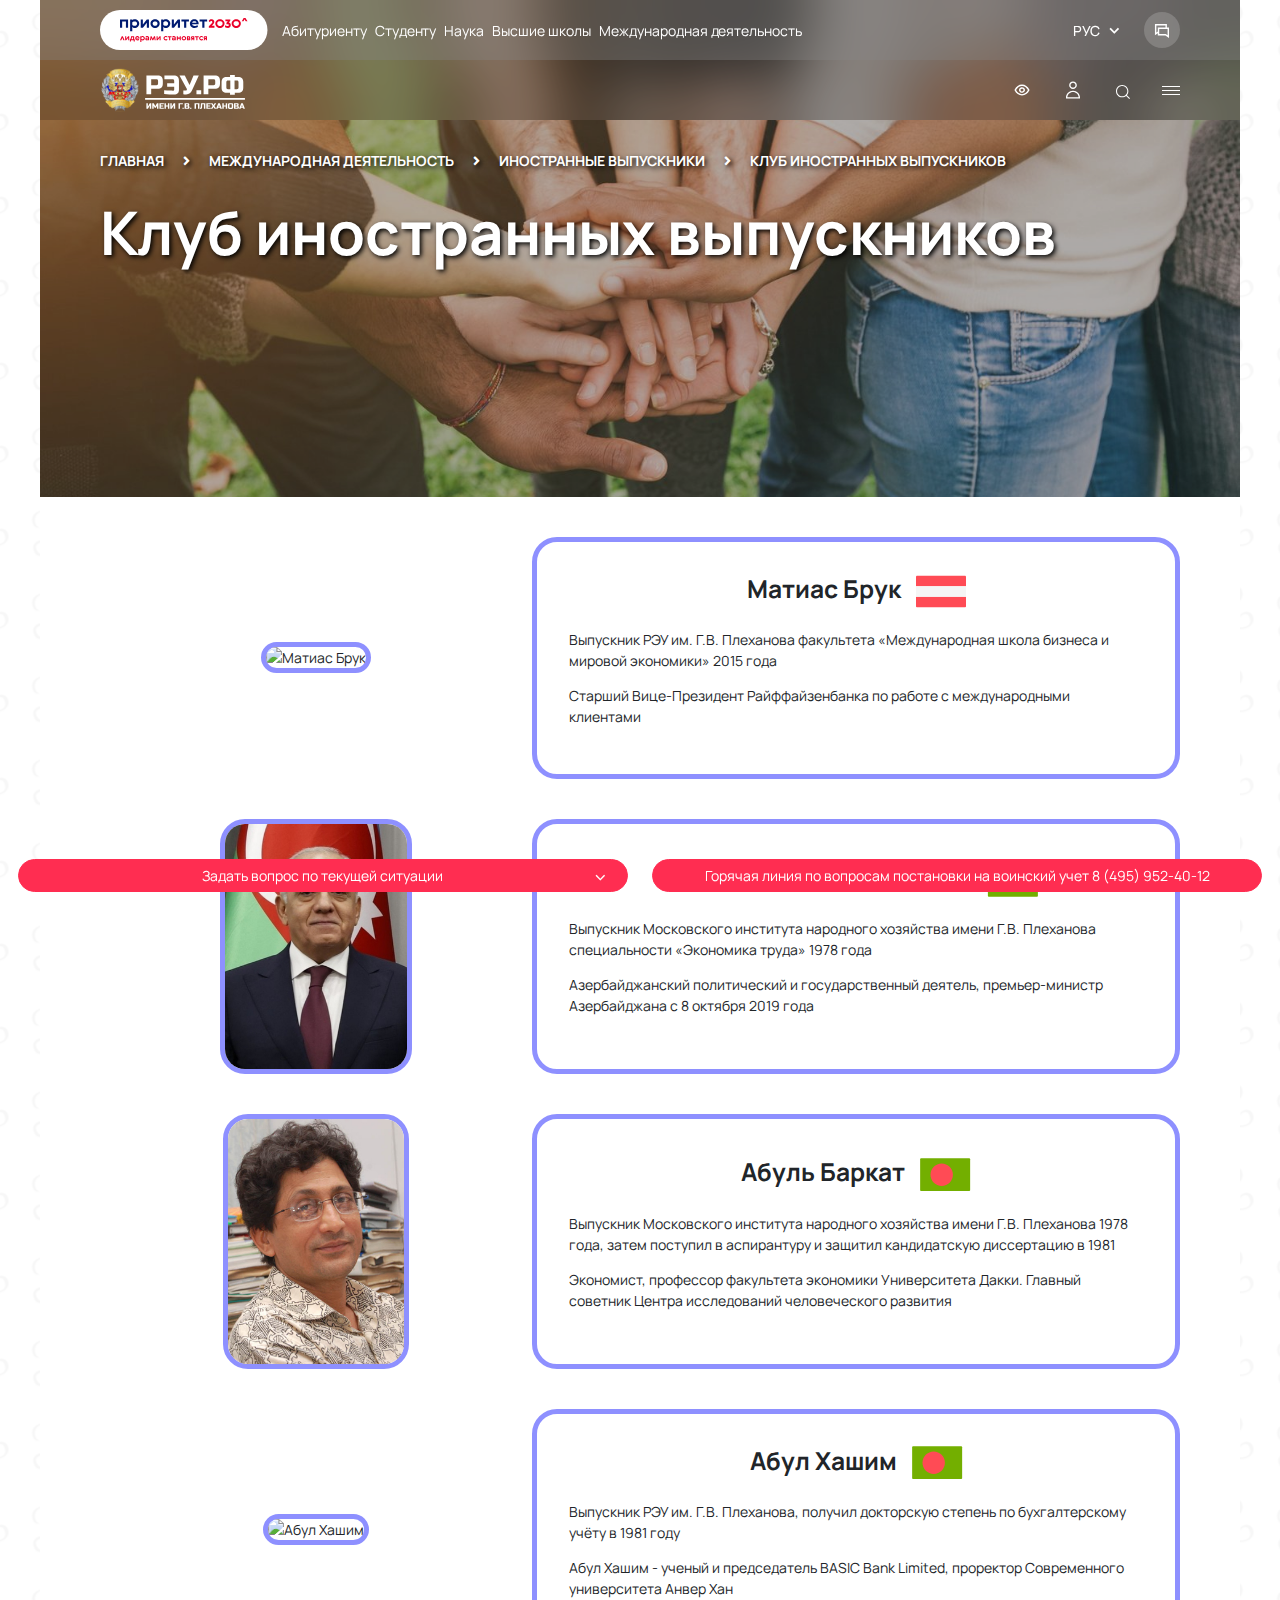
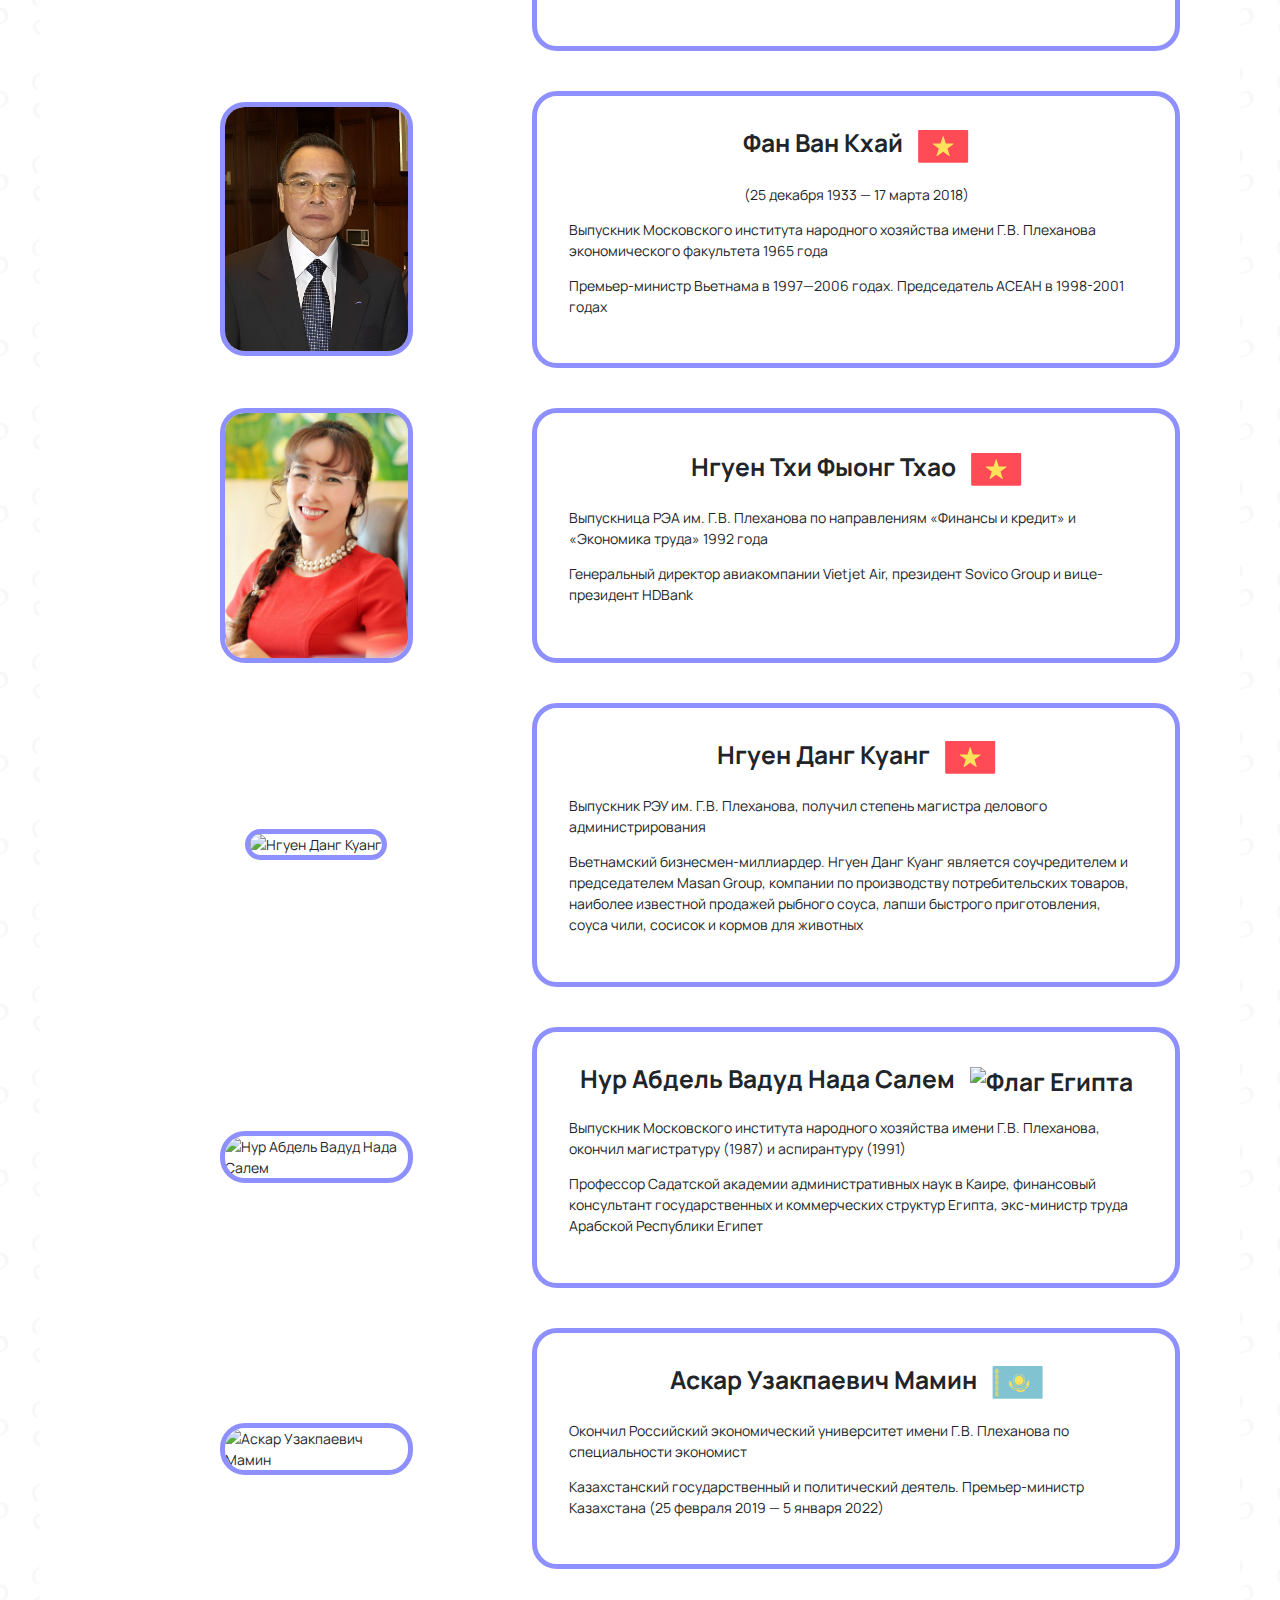
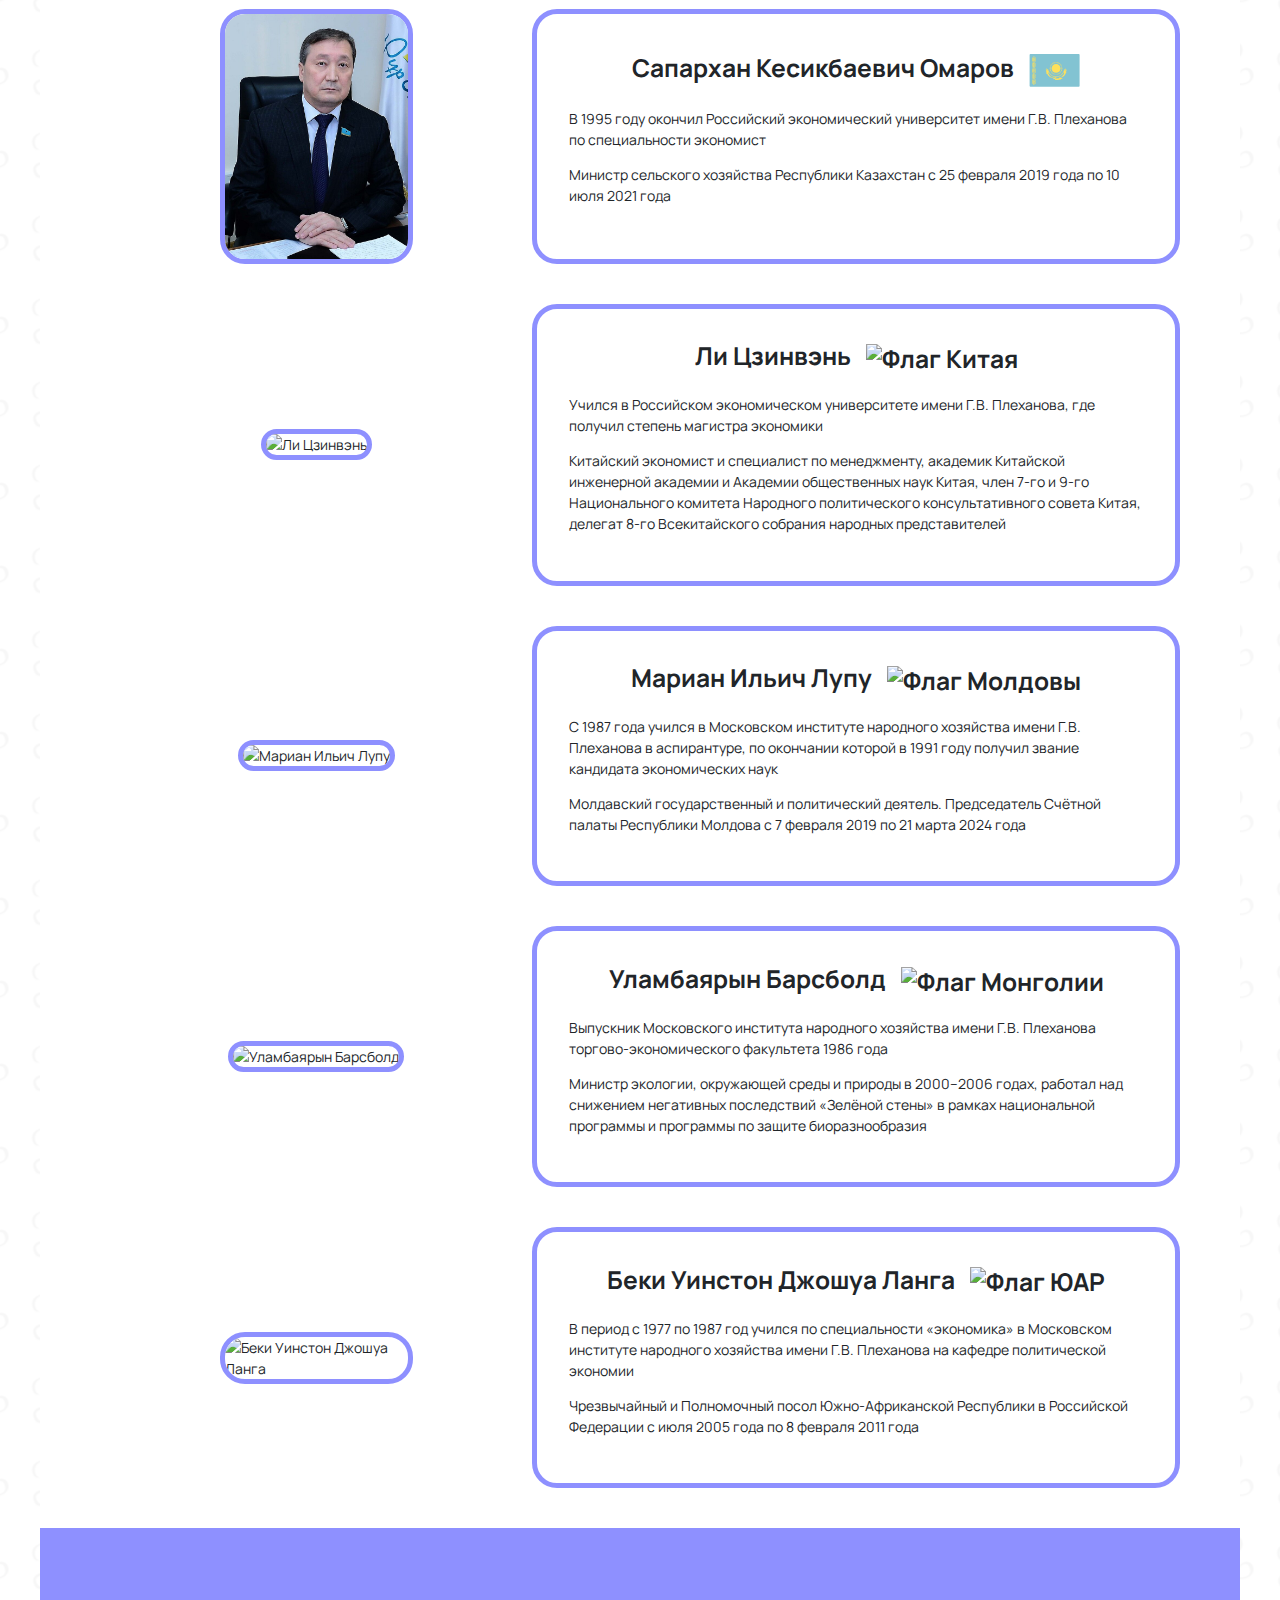
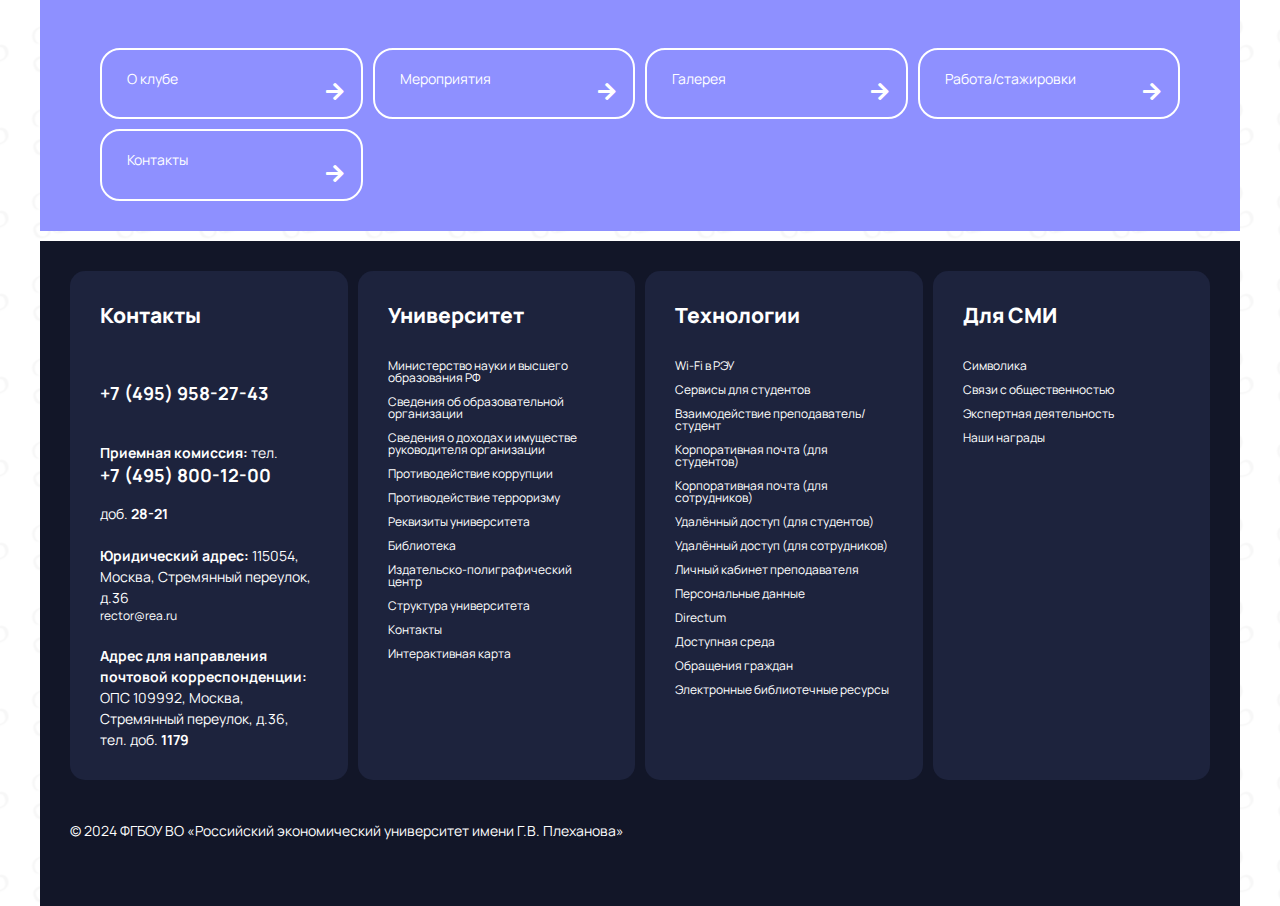
==== commit 31bfcf0d: "Update index.html" ====
--- a/index.html
+++ b/index.html
@@ -966,10 +966,10 @@
     
             <div class="person">
                 <div class="photo item1">
-                    <img src="storage/image/Без названия.jfif" alt="Матиас Брук">
+                    <img src="storage/image/Без названия.jpg" alt="Матиас Брук">
                 </div>
                 <div class="bio item2">
-                    <h3>Матиас Брук <img src="storage/image/flags/Без названия.svg" alt="Флаг Австрии" style="margin-left: 10px;"></h3> 
+                    <h3>Матиас Брук <img src="storage/image/flags/Без названия.svg" alt="Флаг Австрии" style="margin-left: 10px;" class="flag"></h3> 
                     <p>Выпускник РЭУ им. Г.В. Плеханова факультета «Международная школа бизнеса и мировой экономики»
                         2015 года</p>
                     <p>Старший Вице-Президент Райффайзенбанка по работе с международными клиентами</p>
@@ -981,8 +981,8 @@
                     ">
                 </div>
                 <div class="bio item2">
-                    <h3>Али Хидаят оглы Асадов <img src="storage/image/flags/Азербайджан.svg" alt="Флаг Азербайджана" style="margin-left: 10px;"></h3>
-                    <p>Выпускник Московского института народного хозяйства имени Г. В. Плеханова специальности «Экономика труда» 1978 года</p>
+                    <h3>Али Хидаят оглы Асадов <img src="storage/image/flags/Азербайджан.svg" alt="Флаг Азербайджана" style="margin-left: 10px;" class="flag"></h3>
+                    <p>Выпускник Московского института народного хозяйства имени Г.В. Плеханова специальности «Экономика труда» 1978 года</p>
                     <p>Азербайджанский политический и государственный деятель, премьер-министр Азербайджана с 8 октября
                         2019 года</p>
                 </div>
@@ -992,8 +992,8 @@
                     <img src="storage/image/Abul_Barakat_(cropped).jpg" alt="Абуль Баркат">
                 </div>
                 <div class="bio item2">
-                    <h3>Абуль Баркат <img src="storage/image/flags/Бангладеш.svg" alt="Флаг Бангладеша" style="margin-left: 10px;"></h3>
-                    <p>Выпускник Московского института народного хозяйства имени Г. В. Плеханова 1978 года., затем поступил в аспирантуру и защитил
+                    <h3>Абуль Баркат <img src="storage/image/flags/Бангладеш.svg" alt="Флаг Бангладеша" style="margin-left: 10px;" class="flag"></h3>
+                    <p>Выпускник Московского института народного хозяйства имени Г.В. Плеханова 1978 года, затем поступил в аспирантуру и защитил
                         кандидатскую диссертацию в 1981</p>
                     <p>Экономист, профессор факультета экономики Университета Дакки. Главный советник Центра
                         исследований человеческого развития</p>
@@ -1001,10 +1001,21 @@
             </div>
             <div class="person">
                 <div class="photo item1">
+                    <img src="storage/image/Abul_Hashim.jpg" alt="Абул Хашим">
+                </div>
+                <div class="bio item2">
+                    <h3>Абул Хашим <img src="storage/image/flags/Бангладеш.svg" alt="Флаг Бангладеша" style="margin-left: 10px;" class="flag"></h3>
+                    <p>Выпускник РЭУ им. Г.В. Плеханова, получил докторскую степень по бухгалтерскому учёту в 1981 году</p>
+                    <p>Абул Хашим - ученый и председатель BASIC Bank Limited, проректор Современного университета Анвер Хан</p>
+                </div>
+            </div>
+            <div class="person">
+                <div class="photo item1">
                     <img src="storage/image/Phan_Văn_Khải.jpg" alt="Фан Ван Кхай">
                 </div>
                 <div class="bio item2">
-                    <h3>Фан Ван Кхай <img src="storage/image/flags/Вьетнам.svg" alt="Флаг Вьетнама" style="margin-left: 10px;"></h3>
+                    <h3>Фан Ван Кхай <img src="storage/image/flags/Вьетнам.svg" alt="Флаг Вьетнама" style="margin-left: 10px;" class="flag"></h3>
+                    <p style="display: flex; justify-content: flex-end; padding-top: 0px">(25 декабря 1933 — 17 марта 2018)</p>
                     <p>Выпускник Московского института народного хозяйства имени Г.В. Плеханова экономического факультета 1965 года</p>
                     <p>Премьер-министр Вьетнама в 1997—2006 годах. Председатель АСЕАН в 1998-2001 годах</p>
                 </div>
@@ -1014,21 +1025,101 @@
                     <img src="storage/image/Vietjet-President-CEO-Nguyen-Thi-Phuong-Thao_2.jpg" alt="Нгуен Тхи Фыонг Тхао">
                 </div>
                 <div class="bio item2">
-                    <h3>Нгуен Тхи Фыонг Тхао <img src="storage/image/flags/Вьетнам.svg" alt="Флаг Вьетнама" style="margin-left: 10px;"></h3>
-                    <p>Выпускница РЭА им. Г. В. Плеханова по направлениям «Финансы и кредит» и «Экономика труда» 1992 года</p>
+                    <h3>Нгуен Тхи Фыонг Тхао <img src="storage/image/flags/Вьетнам.svg" alt="Флаг Вьетнама" style="margin-left: 10px;" class="flag"></h3>
+                    <p>Выпускница РЭА им. Г.В. Плеханова по направлениям «Финансы и кредит» и «Экономика труда» 1992 года</p>
                     <p>Генеральный директор авиакомпании Vietjet Air, президент Sovico Group и вице-президент HDBank</p>
                 </div>
             </div>
             <div class="person">
                 <div class="photo item1">
-                    <img src="storage/image/1200px-SaparhanOmarov01.jpg" alt="Фан Ван Кхай">
+                    <img src="storage/image/Nguyen_Dang_Quang.jpg" alt="Нгуен Данг Куанг">
                 </div>
                 <div class="bio item2">
-                    <h3>Сапархан Кесикбаевич Омаров <img src="storage/image/flags/Казахстан.svg" alt="Флаг Казахстана" style="margin-left: 10px;"></h3>
-                    <p>В 1995 году окончил Российский экономический университет имени Г. В. Плеханова по специальности экономист</p>
+                    <h3>Нгуен Данг Куанг <img src="storage/image/flags/Вьетнам.svg" alt="Флаг Вьетнама" style="margin-left: 10px;" class="flag"></h3>
+                    <p>Выпускник РЭУ им. Г.В. Плеханова, получил степень магистра делового администрирования</p>
+                    <p>Вьетнамский бизнесмен-миллиардер. Нгуен Данг Куанг является соучредителем и председателем Masan Group, компании по производству 
+                        потребительских товаров, наиболее известной продажей рыбного соуса, лапши быстрого приготовления, соуса чили, сосисок
+                        и кормов для животных</p>
+                </div>
+            </div>
+            <div class="person">
+                <div class="photo item1">
+                    <img src="storage/image/Nur_Abdel_Wadoud_Nadeau_Salem.jpeg" alt="Нур Абдель Вадуд Нада Салем">
+                </div>
+                <div class="bio item2">
+                    <h3>Нур Абдель Вадуд Нада Салем <img src="storage/image/flags/Египет.svg" alt="Флаг Египта" style="margin-left: 10px;" class="flag"></h3>
+                    <p>Выпускник Московского института народного хозяйства имени Г.В. Плеханова, окончил магистратуру (1987) и аспирантуру (1991) </p>
+                    <p>Профессор Садатской академии административных наук в Каире, финансовый консультант государственных и коммерческих структур
+                         Египта, экс-министр труда Арабской Республики Египет</p>
+                </div>
+            </div>
+            <div class="person">
+                <div class="photo item1">
+                    <img src="storage/image/Askar_Uzakpaevich_Mamin.jpg" alt="Аскар Узакпаевич Мамин">
+                </div>
+                <div class="bio item2">
+                    <h3>Аскар Узакпаевич Мамин <img src="storage/image/flags/Казахстан.svg" alt="Флаг Казахстана" style="margin-left: 10px;" class="flag"></h3>
+                    <p>Окончил Российский экономический университет имени Г.В. Плеханова по специальности экономист</p>
+                    <p>Казахстанский государственный и политический деятель. Премьер-министр Казахстана (25 февраля 2019 — 5 января 2022)</p>
+                </div>
+            </div>
+            <div class="person">
+                <div class="photo item1">
+                    <img src="storage/image/1200px-SaparhanOmarov01.jpg" alt="Сапархан Кесикбаевич Омаров">
+                </div>
+                <div class="bio item2">
+                    <h3>Сапархан Кесикбаевич Омаров <img src="storage/image/flags/Казахстан.svg" alt="Флаг Казахстана" style="margin-left: 10px;" class="flag"></h3>
+                    <p>В 1995 году окончил Российский экономический университет имени Г.В. Плеханова по специальности экономист</p>
                     <p>Министр сельского хозяйства Республики Казахстан с 25 февраля 2019 года по 10 июля 2021 года</p>
                 </div>
             </div>
+            <div class="person">
+                <div class="photo item1">
+                    <img src="storage/image/Li_Jingwen.jpg" alt="Ли Цзинвэнь">
+                </div>
+                <div class="bio item2">
+                    <h3>Ли Цзинвэнь <img src="storage/image/flags/Китай.svg" alt="Флаг Китая" style="margin-left: 10px;" class="flag"></h3>
+                    <p>Учился в Российском экономическом университете имени Г.В. Плеханова, где получил степень магистра экономики</p>
+                    <p>Китайский экономист и специалист по менеджменту, академик Китайской инженерной академии и Академии общественных наук Китая,
+                        член 7-го и 9-го Национального комитета Народного политического консультативного совета Китая, делегат 8-го Всекитайского
+                        собрания народных представителей</p>
+                </div>
+            </div>
+            <div class="person">
+                <div class="photo item1">
+                    <img src="storage/image/Marian_Ilyich_Lupu.png" alt="Мариан Ильич Лупу">
+                </div>
+                <div class="bio item2">
+                    <h3>Мариан Ильич Лупу <img src="storage/image/flags/Молдова.svg" alt="Флаг Молдовы" style="margin-left: 10px;" class="flag"></h3>
+                    <p>С 1987 года учился в Московском институте народного хозяйства имени Г.В. Плеханова в аспирантуре, по окончании которой в 1991 году
+                        получил звание кандидата экономических наук</p>
+                    <p>Молдавский государственный и политический деятель. Председатель Счётной палаты Республики Молдова с 7 февраля 2019 по 21 марта 2024 года</p>
+                </div>
+            </div>
+            <div class="person">
+                <div class="photo item1">
+                    <img src="storage/image/Ulambayar_Barsbold.jpg" alt="Уламбаярын Барсболд">
+                </div>
+                <div class="bio item2">
+                    <h3>Уламбаярын Барсболд <img src="storage/image/flags/Монголия.svg" alt="Флаг Монголии" style="margin-left: 10px;" class="flag"></h3>
+                    <p>Выпускник Московского института народного хозяйства имени Г.В. Плеханова торгово-экономического факультета 1986 года</p>
+                    <p>Министр экологии, окружающей среды и природы в 2000–2006 годах, работал над снижением негативных последствий «Зелёной стены»
+                         в рамках национальной программы и программы по защите биоразнообразия</p>
+                </div>
+            </div>
+            <div class="person">
+                <div class="photo item1">
+                    <img src="storage/image/Becky_Winston_Joshua_Lang.jpg" alt="Беки Уинстон Джошуа Ланга">
+                </div>
+                <div class="bio item2">
+                    <h3>Беки Уинстон Джошуа Ланга <img src="storage/image/flags/ЮАР.svg" alt="Флаг ЮАР" style="margin-left: 10px;" class="flag"></h3>
+                    <p> В период с 1977 по 1987 год учился по специальности «экономика» в Московском институте народного хозяйства имени Г.В. Плеханова
+                         на кафедре политической экономии</p>
+                    <p>Чрезвычайный и Полномочный посол Южно-Африканской Республики в Российской Федерации с июля 2005 года по 8 февраля 2011 года</p>
+                </div>
+            </div>    
+        </div>
+
         </div>
     </section>
 
